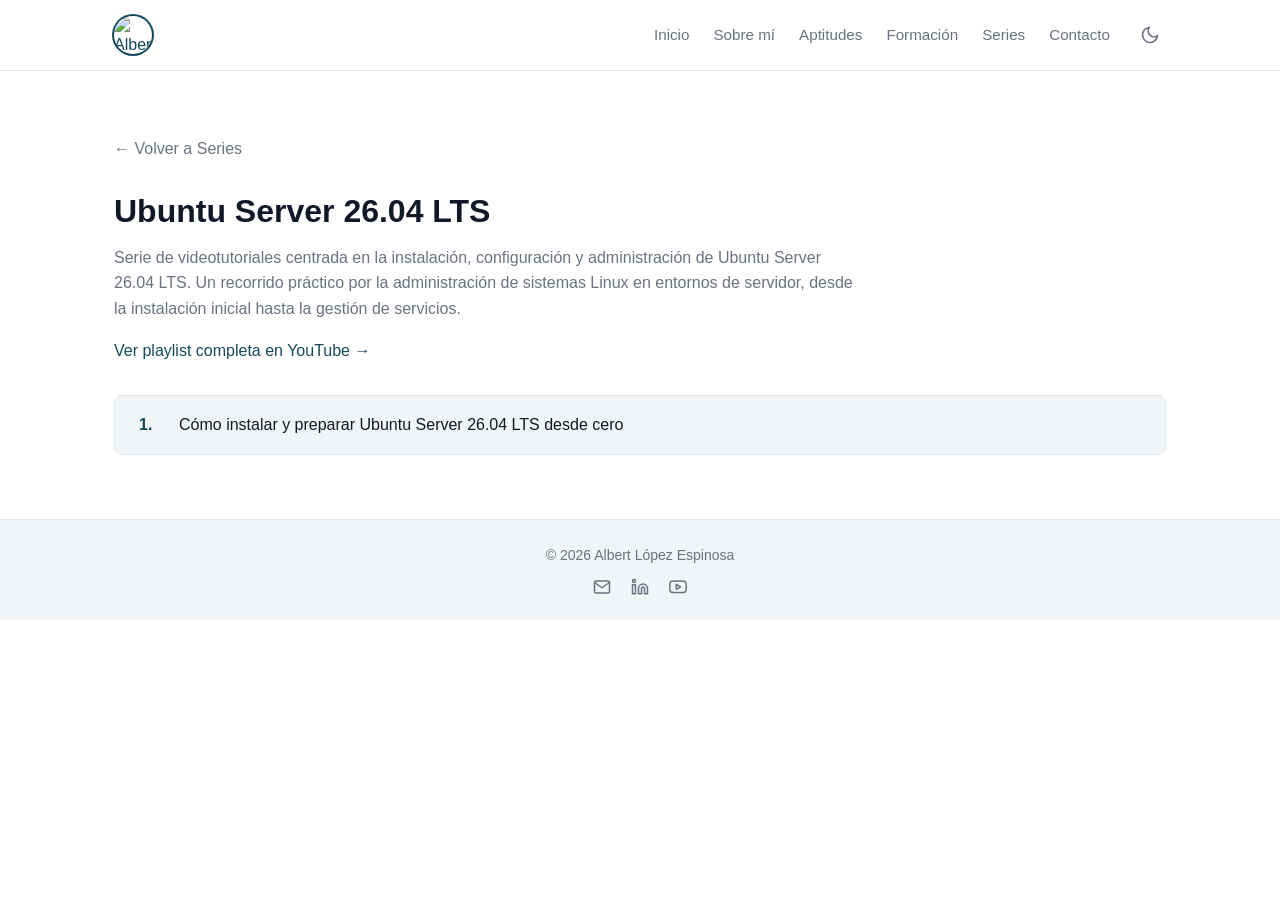
==== series/ubuntu-server-26-04.html @ bdedd905 "Añade serie Ubuntu Server 26.04 LTS con carátulas y badge En curso" ====
<!DOCTYPE html>
<html lang="es">
<head>
  <meta charset="UTF-8">
  <meta name="viewport" content="width=device-width, initial-scale=1.0">
  <title>Ubuntu Server 26.04 LTS - Serie de videotutoriales | Albert López Espinosa</title>
  <meta name="description" content="Serie de videotutoriales sobre Ubuntu Server 26.04 LTS: instalación, configuración y administración paso a paso, explicado por Albert López Espinosa.">

  <!-- Open Graph: cómo se ve el link al compartirlo en redes/LinkedIn -->
  <meta property="og:title" content="Ubuntu Server 26.04 LTS - Serie de videotutoriales | Albert López Espinosa">
  <meta property="og:description" content="Serie de videotutoriales sobre Ubuntu Server 26.04 LTS: instalación, configuración y administración paso a paso, explicado por Albert López Espinosa.">
  <meta property="og:type" content="website">

  <!-- Favicon (ruta relativa: esta página está un nivel por debajo de la raíz) -->
  <link rel="icon" type="image/svg+xml" href="../favicon.svg">

  <!-- Ojo: esta página está dentro de series/, por eso la ruta sube un nivel con "../" -->
  <link rel="stylesheet" href="../css/styles.css">
</head>
<body>

  <!-- Mismo menú de navegación fijo que en index.html, pero apuntando de vuelta
       a las secciones de la página principal -->
  <header class="navbar">
    <nav class="navbar__nav">
      <a href="../index.html#inicio" class="navbar__logo">
        <img src="../assets/img/Albert.png" alt="Albert López" class="navbar__logo-img">
      </a>

      <div class="navbar__right">
        <ul class="navbar__links">
          <li><a href="../index.html#inicio">Inicio</a></li>
          <li><a href="../index.html#sobre-mi">Sobre mí</a></li>
          <li><a href="../index.html#aptitudes">Aptitudes</a></li>
          <li><a href="../index.html#formacion">Formación</a></li>
          <li><a href="../index.html#series">Series</a></li>
          <li><a href="../index.html#contacto">Contacto</a></li>
        </ul>

        <!-- Botón para alternar entre modo claro y oscuro (misma lógica que en index.html) -->
        <button id="theme-toggle" class="theme-toggle" type="button" aria-label="Cambiar a modo oscuro">
          <svg class="theme-toggle__icon theme-toggle__icon--moon" viewBox="0 0 24 24" fill="none"
               stroke="currentColor" stroke-width="2" stroke-linecap="round" stroke-linejoin="round">
            <path d="M21 12.79A9 9 0 1 1 11.21 3 7 7 0 0 0 21 12.79Z"/>
          </svg>
          <svg class="theme-toggle__icon theme-toggle__icon--sun" viewBox="0 0 24 24" fill="none"
               stroke="currentColor" stroke-width="2" stroke-linecap="round" stroke-linejoin="round">
            <circle cx="12" cy="12" r="5"/>
            <line x1="12" y1="1" x2="12" y2="3"/>
            <line x1="12" y1="21" x2="12" y2="23"/>
            <line x1="4.22" y1="4.22" x2="5.64" y2="5.64"/>
            <line x1="18.36" y1="18.36" x2="19.78" y2="19.78"/>
            <line x1="1" y1="12" x2="3" y2="12"/>
            <line x1="21" y1="12" x2="23" y2="12"/>
            <line x1="4.22" y1="19.78" x2="5.64" y2="18.36"/>
            <line x1="18.36" y1="5.64" x2="19.78" y2="4.22"/>
          </svg>
        </button>
      </div>
    </nav>
  </header>

  <main>

    <section class="serie-header">
      <a href="../index.html#series" class="serie-header__volver">&larr; Volver a Series</a>

      <h1 class="serie-header__titulo">Ubuntu Server 26.04 LTS</h1>
      <p class="serie-header__descripcion">
        Serie de videotutoriales centrada en la instalación, configuración y administración de
        Ubuntu Server 26.04 LTS. Un recorrido práctico por la administración de sistemas Linux en
        entornos de servidor, desde la instalación inicial hasta la gestión de servicios.
      </p>
      <a href="https://www.youtube.com/playlist?list=PLBJCFe5HFnjQ"
         target="_blank" rel="noopener noreferrer">
        Ver playlist completa en YouTube →
      </a>
    </section>

    <!-- Lista de vídeos de la serie.
         Para añadir un vídeo nuevo, copia un bloque <li class="video-item"> y
         cambia el número, el enlace y el título. -->
    <ol class="videos__lista">

      <li class="video-item">
        <span class="video-item__numero">1.</span>
        <a class="video-item__titulo"
           href="https://youtu.be/dhWQHKDa-_w"
           target="_blank" rel="noopener noreferrer">
          Cómo instalar y preparar Ubuntu Server 26.04 LTS desde cero
        </a>
      </li>

    </ol>

  </main>

  <footer class="footer">
    <p class="footer__copy">&copy; 2026 Albert López Espinosa</p>

    <div class="footer__social">
      <a href="mailto:albertlopezespinosa@gmail.com" class="footer__social-link" aria-label="Enviar email">
        <svg class="footer__social-icon" viewBox="0 0 24 24" fill="none" stroke="currentColor"
             stroke-width="2" stroke-linecap="round" stroke-linejoin="round">
          <rect x="2" y="4" width="20" height="16" rx="2"/>
          <path d="m22 6-10 7L2 6"/>
        </svg>
      </a>
      <a href="https://www.linkedin.com/in/alopezespinosa" target="_blank" rel="noopener noreferrer"
         class="footer__social-link" aria-label="Perfil de LinkedIn">
        <svg class="footer__social-icon" viewBox="0 0 24 24" fill="none" stroke="currentColor"
             stroke-width="2" stroke-linecap="round" stroke-linejoin="round">
          <path d="M16 8a6 6 0 0 1 6 6v7h-4v-7a2 2 0 0 0-4 0v7h-4v-7a6 6 0 0 1 6-6Z"/>
          <rect x="2" y="9" width="4" height="12"/>
          <circle cx="4" cy="4" r="2"/>
        </svg>
      </a>
      <a href="https://www.youtube.com/@KernelDeAlbert" target="_blank" rel="noopener noreferrer"
         class="footer__social-link" aria-label="Canal de YouTube">
        <svg class="footer__social-icon" viewBox="0 0 24 24" fill="none" stroke="currentColor"
             stroke-width="2" stroke-linecap="round" stroke-linejoin="round">
          <path d="M22.54 6.42a2.78 2.78 0 0 0-1.94-2C18.88 4 12 4 12 4s-6.88 0-8.6.46a2.78 2.78 0 0 0-1.94 2A29 29 0 0 0 1 11.75a29 29 0 0 0 .46 5.33A2.78 2.78 0 0 0 3.4 19c1.72.46 8.6.46 8.6.46s6.88 0 8.6-.46a2.78 2.78 0 0 0 1.94-2 29 29 0 0 0 .46-5.25 29 29 0 0 0-.46-5.33Z"/>
          <polygon points="9.75 15.02 15.5 11.75 9.75 8.48 9.75 15.02"/>
        </svg>
      </a>
    </div>
  </footer>

  <!-- Esta página no necesita el script de scroll suave (no tiene menú de anclas
       internas), pero lo incluimos por si en el futuro se añade algo interactivo -->
  <script src="../js/main.js"></script>
</body>
</html>
---- css/styles.css ----
/* =========================================================
   VARIABLES DE COLOR Y TIPOGRAFÍA
   Definimos aquí los colores principales del sitio para poder
   cambiar el estilo fácilmente más adelante sin tocar el resto del CSS.
   ========================================================= */
:root {
  --color-fondo: #ffffff;
  --color-fondo-alterno: #f2f5f7;
  --color-texto: #111827;
  --color-texto-suave: #6b7280;
  --color-acento: #14495c;
  --color-borde: #e5e7eb;
  --color-exito: #16a34a;

  /* Versión "r, g, b" del color de fondo, para poder usarlo con
     transparencia en rgba() (la usa el fondo del nav) */
  --color-fondo-rgb: 255, 255, 255;

  /* Versión "r, g, b" del acento, para la sombra tintada de las tarjetas */
  --color-acento-rgb: 20, 73, 92;

  --fuente-principal: "Segoe UI", Roboto, Arial, sans-serif;

  --ancho-maximo: 1100px;
}

/* Modo oscuro: mismo set de variables, valores distintos.
   Se activa poniendo data-theme="dark" en el <body> (lo hace js/main.js) */
body[data-theme="dark"] {
  --color-fondo: #101820;
  --color-fondo-alterno: #1b2732;
  --color-texto: #eef3f5;
  --color-texto-suave: #93a4ad;
  --color-acento: #4f9fbd;
  --color-borde: #2a3942;
  /* Verde algo más claro que en modo claro, para mantener contraste
     sobre el fondo oscuro */
  --color-exito: #4ade80;
  --color-fondo-rgb: 16, 24, 32;
  --color-acento-rgb: 79, 159, 189;
}

/* =========================================================
   RESET BÁSICO
   Quitamos márgenes/paddings por defecto del navegador para
   tener un punto de partida consistente en todos los navegadores.
   ========================================================= */
* {
  margin: 0;
  padding: 0;
  box-sizing: border-box;
}

html {
  /* Hace que el scroll hacia las secciones (#ancla) sea suave */
  scroll-behavior: smooth;
}

body {
  font-family: var(--fuente-principal);
  background-color: var(--color-fondo);
  color: var(--color-texto);
  line-height: 1.6;
  /* Transición suave al cambiar de modo claro/oscuro */
  transition: background-color 0.3s ease, color 0.3s ease;
}

a {
  color: var(--color-acento);
  text-decoration: none;
}

ul {
  list-style: none;
}

/* =========================================================
   FOCO ACCESIBLE (navegación con teclado)
   :focus-visible solo se activa cuando el elemento recibe el foco por
   teclado (Tab), no al hacer click con el ratón — así el outline no
   aparece "sin motivo" en clicks de ratón, pero sí guía a quien navega
   con teclado.
   ========================================================= */
a:focus-visible,
button:focus-visible {
  outline: 2px solid var(--color-acento);
  outline-offset: 2px;
}

img {
  max-width: 100%;
  display: block;
}

/* =========================================================
   MENÚ DE NAVEGACIÓN FIJO
   ========================================================= */
.navbar {
  position: fixed;
  top: 0;
  left: 0;
  width: 100%;
  /* rgba en vez de var(--color-fondo) directo: así el nav mantiene su
     ligera transparencia en ambos modos, usando --color-fondo-rgb */
  background-color: rgba(var(--color-fondo-rgb), 0.95);
  border-bottom: 1px solid var(--color-borde);
  z-index: 100;
  transition: background-color 0.3s ease, border-color 0.3s ease;
}

.navbar__nav {
  max-width: var(--ancho-maximo);
  margin: 0 auto;
  display: flex;
  align-items: center;
  justify-content: space-between;
  padding: 1rem 1.5rem;
}

.navbar__logo {
  display: flex;
  align-items: center;
}

/* Agrupa los links y el botón de tema a la derecha del logo */
.navbar__right {
  display: flex;
  align-items: center;
  gap: 1.5rem;
}

/* Avatar circular del menú: recorta la foto (medio cuerpo) centrada en la
   cara sin deformarla. Usamos box-shadow en vez de border para el anillo
   de acento: no compite por espacio con border-radius y se ve más limpio
   en las esquinas de un círculo */
.navbar__logo-img {
  width: 38px;
  height: 38px;
  border-radius: 50%;
  object-fit: cover;
  background-color: var(--color-fondo);
  box-shadow: 0 0 0 2px var(--color-acento);
}

.navbar__links {
  display: flex;
  gap: 1.5rem;
}

.navbar__links a {
  color: var(--color-texto-suave);
  font-size: 0.95rem;
  transition: color 0.2s ease;
}

.navbar__links a:hover {
  color: var(--color-acento);
}

/* Botón de modo claro/oscuro */
.theme-toggle {
  display: flex;
  align-items: center;
  justify-content: center;
  width: 32px;
  height: 32px;
  padding: 0;
  border: none;
  border-radius: 50%;
  background: none;
  color: var(--color-texto-suave);
  cursor: pointer;
  transition: color 0.2s ease;
}

.theme-toggle:hover {
  color: var(--color-acento);
}

.theme-toggle__icon {
  width: 20px;
  height: 20px;
}

/* Por defecto (modo claro) se ve la luna; en modo oscuro se ve el sol.
   El JS solo pone/quita data-theme="dark" en el body; quién se ve lo
   decide este CSS */
.theme-toggle__icon--sun {
  display: none;
}

body[data-theme="dark"] .theme-toggle__icon--moon {
  display: none;
}

body[data-theme="dark"] .theme-toggle__icon--sun {
  display: block;
}

/* En pantallas pequeñas, los enlaces del menú se reducen para que quepan */
@media (max-width: 600px) {
  .navbar__nav {
    flex-direction: column;
    gap: 0.5rem;
    padding: 0.75rem 1rem;
  }

  .navbar__right {
    flex-direction: column;
    gap: 0.75rem;
  }

  .navbar__links {
    gap: 0.75rem;
    flex-wrap: wrap;
    justify-content: center;
  }
}

/* =========================================================
   UTILIDAD: separación bajo el menú fijo
   Como el menú es "fixed", el contenido de main necesita un
   margen superior para no quedar tapado por el menú.
   ========================================================= */
main {
  padding-top: 4.5rem;
}

@media (max-width: 600px) {
  main {
    padding-top: 6rem;
  }
}

/* =========================================================
   SECCIÓN INICIO (HERO)
   ========================================================= */
.hero {
  min-height: 80vh;
  display: flex;
  align-items: center;
  justify-content: center;
  text-align: center;
  padding: 2rem 1.5rem;
}

.hero__content {
  max-width: 700px;
}

.hero__nombre {
  font-size: 2.5rem;
  margin-bottom: 0.5rem;
}

.hero__titular {
  font-size: 1.25rem;
  color: var(--color-acento);
  margin-bottom: 2rem;
}

/* =========================================================
   BOTONES
   ========================================================= */
.btn {
  display: inline-block;
  padding: 0.75rem 1.75rem;
  border-radius: 6px;
  font-weight: bold;
  transition: background-color 0.2s ease, color 0.2s ease, transform 0.2s ease;
}

.btn:hover {
  transform: scale(1.02);
}

.btn--primary {
  background-color: var(--color-texto);
  color: var(--color-fondo);
}

.btn--primary:hover {
  background-color: var(--color-acento);
}

/* =========================================================
   SECCIONES GENERALES (Sobre mí, Aptitudes, Series, Contacto)
   ========================================================= */
.section {
  max-width: var(--ancho-maximo);
  margin: 0 auto;
  padding: 4rem 1.5rem;
}

.section__titulo {
  font-size: 2rem;
  margin-bottom: 1.5rem;
  border-left: 4px solid var(--color-acento);
  padding-left: 0.75rem;
}

.section__texto {
  color: var(--color-texto-suave);
  max-width: 750px;
}

/* =========================================================
   APTITUDES TÉCNICAS
   ========================================================= */
.aptitudes__grid {
  display: grid;
  /* 4 tarjetas en 2x2: con repeat(3, 1fr) la 4ª quedaría suelta en una
     fila nueva ocupando solo 1/3 del ancho */
  grid-template-columns: repeat(2, 1fr);
  gap: 1.5rem;
  margin-top: 2rem;
}

.aptitud-card {
  background-color: var(--color-fondo-alterno);
  border: 1px solid var(--color-borde);
  border-radius: 8px;
  padding: 1.5rem;
  transition: background-color 0.3s ease, border-color 0.3s ease;
}

.aptitud-card__titulo {
  color: var(--color-acento);
  margin-bottom: 1rem;
  font-size: 1.1rem;
}

.aptitud-card__lista li {
  color: var(--color-texto-suave);
  padding: 0.25rem 0;
}

/* Etiqueta secundaria con el equivalente Azure de una aptitud on-premise.
   display: block para que siempre caiga en su propia línea, debajo del
   texto principal, sin competir visualmente con él (fuente pequeña y
   colores tenues del propio acento del sitio). */
.aptitud-card__azure {
  display: block;
  width: fit-content;
  margin-top: 0.35rem;
  padding: 0.1rem 0.5rem;
  font-size: 0.72rem;
  font-weight: 600;
  color: var(--color-acento);
  background-color: rgba(var(--color-acento-rgb), 0.08);
  border: 1px solid rgba(var(--color-acento-rgb), 0.2);
  border-radius: 4px;
}

/* En tablet/móvil, las tarjetas de aptitudes pasan a una sola columna */
@media (max-width: 800px) {
  .aptitudes__grid {
    grid-template-columns: 1fr;
  }
}

/* =========================================================
   FORMACIÓN ACADÉMICA
   Reutiliza la clase .aptitud-card (mismo fondo, borde, padding y
   tipografía) para mantener el mismo estilo visual de tarjeta;
   solo cambia el layout de la grid (2 columnas en vez de 3).
   ========================================================= */
.formacion__grid {
  display: grid;
  grid-template-columns: repeat(2, 1fr);
  gap: 1.5rem;
  margin-top: 2rem;
}

.formacion-card__programa {
  color: var(--color-texto-suave);
  margin-bottom: 0.5rem;
}

.formacion-card__centro {
  color: var(--color-texto-suave);
  font-size: 0.9rem;
  font-style: italic;
}

/* En tablet/móvil, las tarjetas de formación pasan a una sola columna */
@media (max-width: 800px) {
  .formacion__grid {
    grid-template-columns: 1fr;
  }
}

/* =========================================================
   CERTIFICACIONES
   auto-fill/minmax en vez de un número fijo de columnas: con una sola
   tarjeta hoy ocupa un tamaño razonable en vez de estirarse a lo ancho,
   y el grid ya soporta añadir más tarjetas en fila sin tocar el CSS.
   ========================================================= */
.certificaciones__grid {
  display: grid;
  grid-template-columns: repeat(auto-fill, minmax(280px, 1fr));
  gap: 1.5rem;
  margin-top: 2rem;
}

.certificacion-card {
  display: flex;
  flex-direction: column;
  align-items: flex-start;
  gap: 0.75rem;
}

.certificacion-card__estado {
  display: inline-block;
  padding: 0.2rem 0.65rem;
  font-size: 0.75rem;
  font-weight: 600;
  border-radius: 999px;
}

/* Borde punteado + acento en tono tenue: indica "en progreso" sin salirse
   de la paleta azul petróleo del sitio */
.certificacion-card__estado--en-curso {
  color: var(--color-acento);
  background-color: rgba(var(--color-acento-rgb), 0.1);
  border: 1px dashed rgba(var(--color-acento-rgb), 0.5);
}

/* =========================================================
   SERIES (tarjetas)
   ========================================================= */
.series__grid {
  display: grid;
  grid-template-columns: repeat(auto-fill, minmax(260px, 1fr));
  gap: 1.5rem;
  margin-top: 2rem;
}

.serie-card {
  position: relative;
  /* overflow: hidden recorta la miniatura a las esquinas redondeadas de la
     tarjeta, así no hace falta duplicar el border-radius en la imagen */
  overflow: hidden;
  background-color: var(--color-fondo-alterno);
  border: 1px solid var(--color-borde);
  border-radius: 8px;
  color: var(--color-texto);
  transition: background-color 0.3s ease, color 0.3s ease,
              border-color 0.2s ease, transform 0.2s ease, box-shadow 0.2s ease;
}

.serie-card:hover {
  border-color: var(--color-acento);
  box-shadow: 0 4px 14px rgba(var(--color-acento-rgb), 0.25);
  transform: translateY(-4px);
}

/* Carátula de la serie (imagen local en assets/img/), proporción 16:9. */
.serie-card__miniatura {
  aspect-ratio: 16 / 9;
  background-color: var(--color-borde);
}

.serie-card__miniatura-img {
  display: block;
  width: 100%;
  height: 100%;
  object-fit: cover;
}

.serie-card__contenido {
  padding: 1.5rem;
}

.serie-card__titulo {
  margin-bottom: 0.75rem;
  color: var(--color-texto);
}

.serie-card__descripcion {
  color: var(--color-texto-suave);
  font-size: 0.95rem;
  margin-bottom: 1rem;
}

.serie-card__enlace {
  color: var(--color-acento);
  font-weight: bold;
  font-size: 0.9rem;
}

/* Badge "En curso": reutilizable en cualquier .serie-card. Añádelo a la
   tarjeta de una serie mientras está en producción y quítalo al terminarla
   (o pásalo a la siguiente serie que empieces). Fondo sólido (en vez de
   tenue) a propósito: el badge flota sobre la miniatura del vídeo, así que
   necesita contraste garantizado sea cual sea la imagen de fondo. */
.badge-en-curso {
  position: absolute;
  top: 1rem;
  right: 1rem;
  z-index: 1;
  display: inline-flex;
  align-items: center;
  gap: 0.4rem;
  padding: 0.2rem 0.65rem;
  font-size: 0.75rem;
  font-weight: 600;
  color: #fff;
  background-color: var(--color-exito);
  border-radius: 999px;
  box-shadow: 0 1px 6px rgba(0, 0, 0, 0.35);
}

.badge-en-curso__punto {
  width: 6px;
  height: 6px;
  flex-shrink: 0;
  border-radius: 50%;
  background-color: #fff;
}

/* =========================================================
   CONTACTO
   ========================================================= */
.contacto__lista li {
  display: flex;
  align-items: center;
  gap: 0.6rem;
  padding: 0.35rem 0;
  border-bottom: 1px solid var(--color-borde);
}

.contacto__icono {
  width: 20px;
  height: 20px;
  flex-shrink: 0;
  color: var(--color-texto-suave);
  transition: color 0.2s ease;
}

/* Hover en toda la fila (no solo en el link) para que el icono
   acompañe al resto de elementos interactivos del sitio */
.contacto__lista li:hover .contacto__icono {
  color: var(--color-acento);
}

.contacto__etiqueta {
  color: var(--color-texto-suave);
}

.contacto__cv-btn {
  /* Sin margin-top: el espacio hasta lo anterior lo reparte el
     justify-content: space-between de .contacto__info */
  align-self: flex-start;
}

/* Bloque de disponibilidad, entre la lista de contacto y el botón de CV.
   El border-top hace de separador sutil, mismo estilo que ya se usa
   entre los datos de contacto (border-bottom en .contacto__lista li) */
.contacto__disponibilidad {
  border-top: 1px solid var(--color-borde);
  padding-top: 1rem;
}

.contacto__disponibilidad-estado {
  display: flex;
  align-items: center;
  gap: 0.5rem;
  font-weight: bold;
}

.contacto__punto-estado {
  width: 8px;
  height: 8px;
  flex-shrink: 0;
  border-radius: 50%;
  background-color: var(--color-exito);
}

.contacto__disponibilidad-texto {
  margin-top: 0.4rem;
  font-size: 0.9rem;
  color: var(--color-texto-suave);
}

/* Info (lista + CV) a la izquierda, formulario a la derecha. Ambas
   columnas son tarjetas del mismo estilo y, al no limitar la altura de
   la fila (sin align-items: start), se estiran a la misma altura: la
   info reparte lista arriba / botón CV abajo con space-between para no
   dejar hueco vacío. En móvil pasa a una sola columna, info primero */
.contacto__grid {
  display: grid;
  grid-template-columns: minmax(0, 1fr) minmax(0, 1.2fr);
  gap: 2.5rem;
  margin-top: 2rem;
}

.contacto__info {
  display: flex;
  flex-direction: column;
  justify-content: space-between;
  background-color: var(--color-fondo-alterno);
  border: 1px solid var(--color-borde);
  border-radius: 8px;
  padding: 1.5rem;
}

.contacto__form {
  display: flex;
  flex-direction: column;
  gap: 1.1rem;
  background-color: var(--color-fondo-alterno);
  border: 1px solid var(--color-borde);
  border-radius: 8px;
  padding: 1.5rem;
}

.contacto__campo {
  display: flex;
  flex-direction: column;
  gap: 0.4rem;
}

.contacto__campo label {
  font-size: 0.9rem;
  font-weight: bold;
}

.contacto__opcional {
  font-weight: normal;
  color: var(--color-texto-suave);
}

.contacto__campo input,
.contacto__campo textarea {
  padding: 0.65rem 0.85rem;
  border: 1px solid var(--color-borde);
  border-radius: 6px;
  background-color: var(--color-fondo);
  color: var(--color-texto);
  font-family: inherit;
  font-size: 0.95rem;
  transition: border-color 0.2s ease;
}

.contacto__campo textarea {
  resize: vertical;
  min-height: 120px;
}

.contacto__campo input:focus,
.contacto__campo textarea:focus {
  outline: none;
  border-color: var(--color-acento);
}

.contacto__form-enviar {
  align-self: flex-start;
  border: none;
  cursor: pointer;
}

.contacto__form-enviar:disabled {
  cursor: not-allowed;
  opacity: 0.7;
  transform: none;
}

.contacto__form-estado {
  font-size: 0.9rem;
  min-height: 1.2em;
}

.contacto__form-estado--exito {
  color: var(--color-exito);
}

.contacto__form-estado--error {
  color: #dc3545;
}

@media (max-width: 800px) {
  .contacto__grid {
    grid-template-columns: 1fr;
    gap: 2rem;
  }
}

/* =========================================================
   FOOTER
   ========================================================= */
.footer {
  text-align: center;
  padding: 1.5rem;
  background-color: var(--color-fondo-alterno);
  color: var(--color-texto-suave);
  font-size: 0.875rem;
  border-top: 1px solid var(--color-borde);
  transition: background-color 0.3s ease, border-color 0.3s ease;
}

.footer__copy {
  margin-bottom: 0.75rem;
}

.footer__social {
  display: flex;
  justify-content: center;
  gap: 1.25rem;
}

.footer__social-link {
  display: inline-flex;
  color: var(--color-texto-suave);
  transition: color 0.2s ease;
}

.footer__social-link:hover {
  color: var(--color-acento);
}

.footer__social-icon {
  width: 18px;
  height: 18px;
}

/* =========================================================
   PÁGINA DE SERIE (series/*.html)
   Estilos para la lista de vídeos dentro de cada serie.
   ========================================================= */
.serie-header {
  max-width: var(--ancho-maximo);
  margin: 0 auto;
  padding: 4rem 1.5rem 1rem;
}

.serie-header__volver {
  display: inline-block;
  margin-bottom: 1.5rem;
  color: var(--color-texto-suave);
}

.serie-header__volver:hover {
  color: var(--color-acento);
}

.serie-header__titulo {
  font-size: 2rem;
  margin-bottom: 0.5rem;
}

.serie-header__descripcion {
  color: var(--color-texto-suave);
  max-width: 750px;
  margin-bottom: 1rem;
}

.videos__lista {
  max-width: var(--ancho-maximo);
  margin: 0 auto;
  padding: 1rem 1.5rem 4rem;
  display: flex;
  flex-direction: column;
  gap: 1rem;
}

.video-item {
  display: flex;
  align-items: baseline;
  gap: 1rem;
  background-color: var(--color-fondo-alterno);
  border: 1px solid var(--color-borde);
  border-radius: 8px;
  padding: 1rem 1.5rem;
  transition: background-color 0.3s ease, border-color 0.2s ease;
}

.video-item:hover {
  border-color: var(--color-acento);
}

.video-item__numero {
  color: var(--color-acento);
  font-weight: bold;
  min-width: 1.5rem;
}

.video-item__titulo {
  color: var(--color-texto);
}

/* En móvil, cada vídeo de la lista apila el número encima del título */
@media (max-width: 600px) {
  .video-item {
    flex-direction: column;
    gap: 0.25rem;
  }
}

/* =========================================================
   WIDGET DE CHAT FLOTANTE
   Burbuja fija en la esquina inferior derecha que abre una
   ventana de chat conectada al backend en Cloudflare Workers
   (ver js/chat-widget.js).
   ========================================================= */
.chat-widget {
  position: fixed;
  right: 1.5rem;
  bottom: 1.5rem;
  z-index: 200;
}

.chat-widget__burbuja {
  width: 56px;
  height: 56px;
  border: none;
  border-radius: 50%;
  background-color: var(--color-acento);
  color: #fff;
  display: flex;
  align-items: center;
  justify-content: center;
  cursor: pointer;
  box-shadow: 0 4px 14px rgba(var(--color-acento-rgb), 0.4);
  transition: transform 0.2s ease, background-color 0.3s ease;
}

.chat-widget__burbuja:hover {
  transform: scale(1.06);
}

.chat-widget__icono {
  width: 26px;
  height: 26px;
}

/* Por defecto (cerrado) se ve el icono de chat; abierto, el de cerrar.
   Misma idea que el toggle de tema: el JS solo añade/quita la clase
   "chat-widget--abierto", el CSS decide qué icono mostrar. */
.chat-widget__icono--cerrar {
  display: none;
}

.chat-widget--abierto .chat-widget__icono--chat {
  display: none;
}

.chat-widget--abierto .chat-widget__icono--cerrar {
  display: block;
}

.chat-widget__ventana {
  position: absolute;
  right: 0;
  bottom: calc(56px + 1rem);
  width: 340px;
  max-width: calc(100vw - 2rem);
  height: 460px;
  max-height: calc(100vh - 8rem);
  background-color: var(--color-fondo);
  border: 1px solid var(--color-borde);
  border-radius: 12px;
  box-shadow: 0 8px 30px rgba(0, 0, 0, 0.2);
  /* Oculta por defecto: sin esto, este "display" de autor gana siempre
     al display:none que el navegador aplica por el atributo [hidden]
     (una regla de autor prevalece sobre la hoja de estilos user-agent
     aunque tengan la misma especificidad), y la ventana se vería
     siempre visible pase lo que pase con [hidden]. */
  display: none;
  flex-direction: column;
  overflow: hidden;
  transition: background-color 0.3s ease, border-color 0.3s ease;
}

/* Misma clase de estado que ya usa el icono de la burbuja: una única
   fuente de verdad para "abierto/cerrado" en vez de depender de [hidden] */
.chat-widget--abierto .chat-widget__ventana {
  display: flex;
}

.chat-widget__cabecera {
  padding: 1rem 1.25rem;
  background-color: var(--color-acento);
  color: #fff;
  font-weight: bold;
}

.chat-widget__mensajes {
  flex: 1;
  padding: 1rem;
  overflow-y: auto;
  display: flex;
  flex-direction: column;
  gap: 0.6rem;
}

.chat-widget__mensaje {
  max-width: 80%;
  padding: 0.55rem 0.85rem;
  border-radius: 12px;
  font-size: 0.9rem;
  line-height: 1.4;
  white-space: pre-wrap;
  word-wrap: break-word;
}

.chat-widget__mensaje--asistente {
  align-self: flex-start;
  background-color: var(--color-fondo-alterno);
  color: var(--color-texto);
  border-bottom-left-radius: 4px;
}

.chat-widget__mensaje--usuario {
  align-self: flex-end;
  background-color: var(--color-acento);
  color: #fff;
  border-bottom-right-radius: 4px;
}

/* Error del backend (ej. límite de peticiones alcanzado): se muestra
   como un mensaje amigable dentro del propio chat, nunca el error crudo */
.chat-widget__mensaje--error {
  align-self: flex-start;
  background-color: rgba(220, 53, 69, 0.1);
  color: #dc3545;
  border: 1px solid rgba(220, 53, 69, 0.3);
}

/* Indicador "escribiendo..." con 3 puntos animados */
.chat-widget__puntos {
  display: inline-flex;
  gap: 0.25rem;
  align-items: center;
}

.chat-widget__punto {
  width: 6px;
  height: 6px;
  border-radius: 50%;
  background-color: var(--color-texto-suave);
  animation: chat-widget-parpadeo 1.4s infinite ease-in-out both;
}

.chat-widget__punto:nth-child(2) {
  animation-delay: 0.2s;
}

.chat-widget__punto:nth-child(3) {
  animation-delay: 0.4s;
}

@keyframes chat-widget-parpadeo {
  0%, 80%, 100% {
    opacity: 0.3;
    transform: scale(0.8);
  }
  40% {
    opacity: 1;
    transform: scale(1);
  }
}

.chat-widget__form {
  display: flex;
  gap: 0.5rem;
  padding: 0.75rem;
  border-top: 1px solid var(--color-borde);
}

.chat-widget__input {
  flex: 1;
  min-width: 0;
  padding: 0.6rem 0.85rem;
  border: 1px solid var(--color-borde);
  border-radius: 20px;
  background-color: var(--color-fondo);
  color: var(--color-texto);
  font-family: inherit;
  font-size: 0.9rem;
}

.chat-widget__input:focus {
  outline: none;
  border-color: var(--color-acento);
}

.chat-widget__enviar {
  width: 38px;
  height: 38px;
  flex-shrink: 0;
  border: none;
  border-radius: 50%;
  background-color: var(--color-acento);
  color: #fff;
  display: flex;
  align-items: center;
  justify-content: center;
  cursor: pointer;
  transition: opacity 0.2s ease;
}

.chat-widget__enviar svg {
  width: 18px;
  height: 18px;
}

.chat-widget__enviar:disabled {
  opacity: 0.5;
  cursor: default;
}

/* En móvil, la ventana ocupa casi toda la pantalla en vez de un
   recuadro flotante pequeño, sin tapar la burbuja ni salirse del viewport */
@media (max-width: 480px) {
  .chat-widget {
    right: 1rem;
    bottom: 1rem;
  }

  .chat-widget__ventana {
    width: calc(100vw - 2rem);
    height: calc(100vh - 7rem);
    bottom: calc(56px + 0.75rem);
  }
}
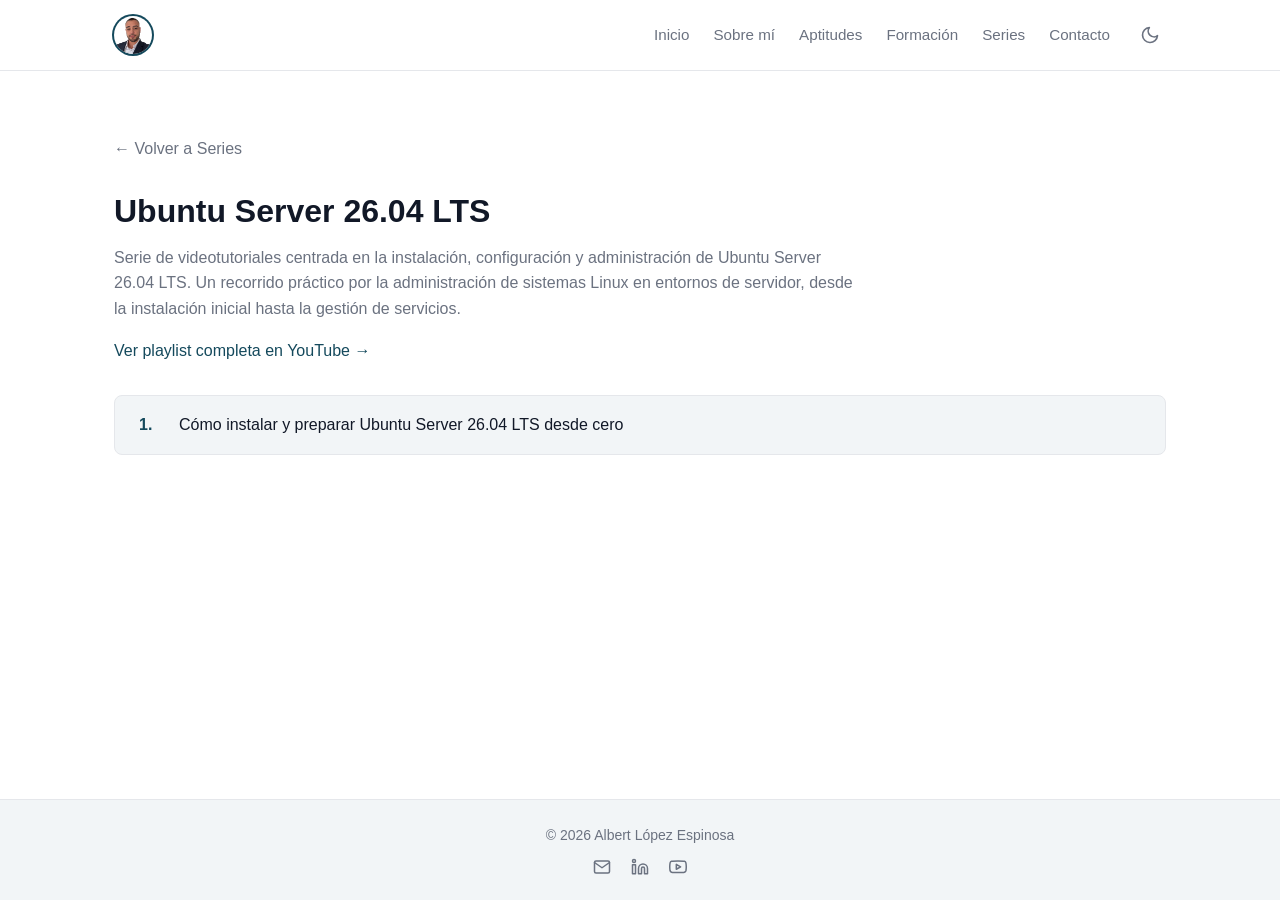
==== commit e35f9e7e: "Reordena secciones dando prioridad a Series y unifica badge En curso en Certificaciones" ====
--- a/series/ubuntu-server-26-04.html
+++ b/series/ubuntu-server-26-04.html
@@ -24,7 +24,7 @@
   <header class="navbar">
     <nav class="navbar__nav">
       <a href="../index.html#inicio" class="navbar__logo">
-        <img src="../assets/img/Albert.png" alt="Albert López" class="navbar__logo-img">
+        <img src="../assets/img/albert.png" alt="Albert López" class="navbar__logo-img">
       </a>
 
       <div class="navbar__right">
--- a/css/styles.css
+++ b/css/styles.css
@@ -63,6 +63,14 @@
   line-height: 1.6;
   /* Transición suave al cambiar de modo claro/oscuro */
   transition: background-color 0.3s ease, color 0.3s ease;
+  /* Patrón "sticky footer": el body ocupa como mínimo toda la altura de la
+     ventana y coloca sus hijos en columna, de modo que <main> (con flex: 1)
+     se estire para llenar el espacio sobrante y el <footer> quede siempre
+     pegado abajo aunque el contenido de la página sea corto. La navbar es
+     position: fixed, así que no cuenta como hijo en flujo de este flex. */
+  display: flex;
+  flex-direction: column;
+  min-height: 100vh;
 }
 
 a {
@@ -224,6 +232,10 @@
    ========================================================= */
 main {
   padding-top: 4.5rem;
+  /* Parte "flexible" del sticky footer: crece para ocupar el espacio libre
+     (empujando el footer abajo) pero nunca se encoge por debajo de su
+     contenido en páginas largas. */
+  flex: 1 0 auto;
 }
 
 @media (max-width: 600px) {
@@ -410,21 +422,9 @@
   gap: 0.75rem;
 }
 
-.certificacion-card__estado {
-  display: inline-block;
-  padding: 0.2rem 0.65rem;
-  font-size: 0.75rem;
-  font-weight: 600;
-  border-radius: 999px;
-}
-
-/* Borde punteado + acento en tono tenue: indica "en progreso" sin salirse
-   de la paleta azul petróleo del sitio */
-.certificacion-card__estado--en-curso {
-  color: var(--color-acento);
-  background-color: rgba(var(--color-acento-rgb), 0.1);
-  border: 1px dashed rgba(var(--color-acento-rgb), 0.5);
-}
+/* El estado "En curso" de una certificación usa la misma clase reutilizable
+   .badge-en-curso que las tarjetas de serie (ver sección SERIES), para que
+   el badge sea idéntico en todo el sitio. */
 
 /* =========================================================
    SERIES (tarjetas)
@@ -489,16 +489,13 @@
   font-size: 0.9rem;
 }
 
-/* Badge "En curso": reutilizable en cualquier .serie-card. Añádelo a la
-   tarjeta de una serie mientras está en producción y quítalo al terminarla
-   (o pásalo a la siguiente serie que empieces). Fondo sólido (en vez de
-   tenue) a propósito: el badge flota sobre la miniatura del vídeo, así que
-   necesita contraste garantizado sea cual sea la imagen de fondo. */
+/* Badge "En curso": pill reutilizable (punto verde + texto). Se usa tanto
+   en las tarjetas de serie como en el estado de una certificación, así que
+   la clase base solo define la apariencia y se mantiene en el flujo normal.
+   Fondo sólido (en vez de tenue) a propósito: en la tarjeta de serie flota
+   sobre la miniatura del vídeo, así que necesita contraste garantizado sea
+   cual sea la imagen de fondo. */
 .badge-en-curso {
-  position: absolute;
-  top: 1rem;
-  right: 1rem;
-  z-index: 1;
   display: inline-flex;
   align-items: center;
   gap: 0.4rem;
@@ -509,6 +506,15 @@
   background-color: var(--color-exito);
   border-radius: 999px;
   box-shadow: 0 1px 6px rgba(0, 0, 0, 0.35);
+}
+
+/* Dentro de una tarjeta de serie el badge flota sobre la miniatura, en la
+   esquina superior derecha (.serie-card es position: relative). */
+.serie-card .badge-en-curso {
+  position: absolute;
+  top: 1rem;
+  right: 1rem;
+  z-index: 1;
 }
 
 .badge-en-curso__punto {
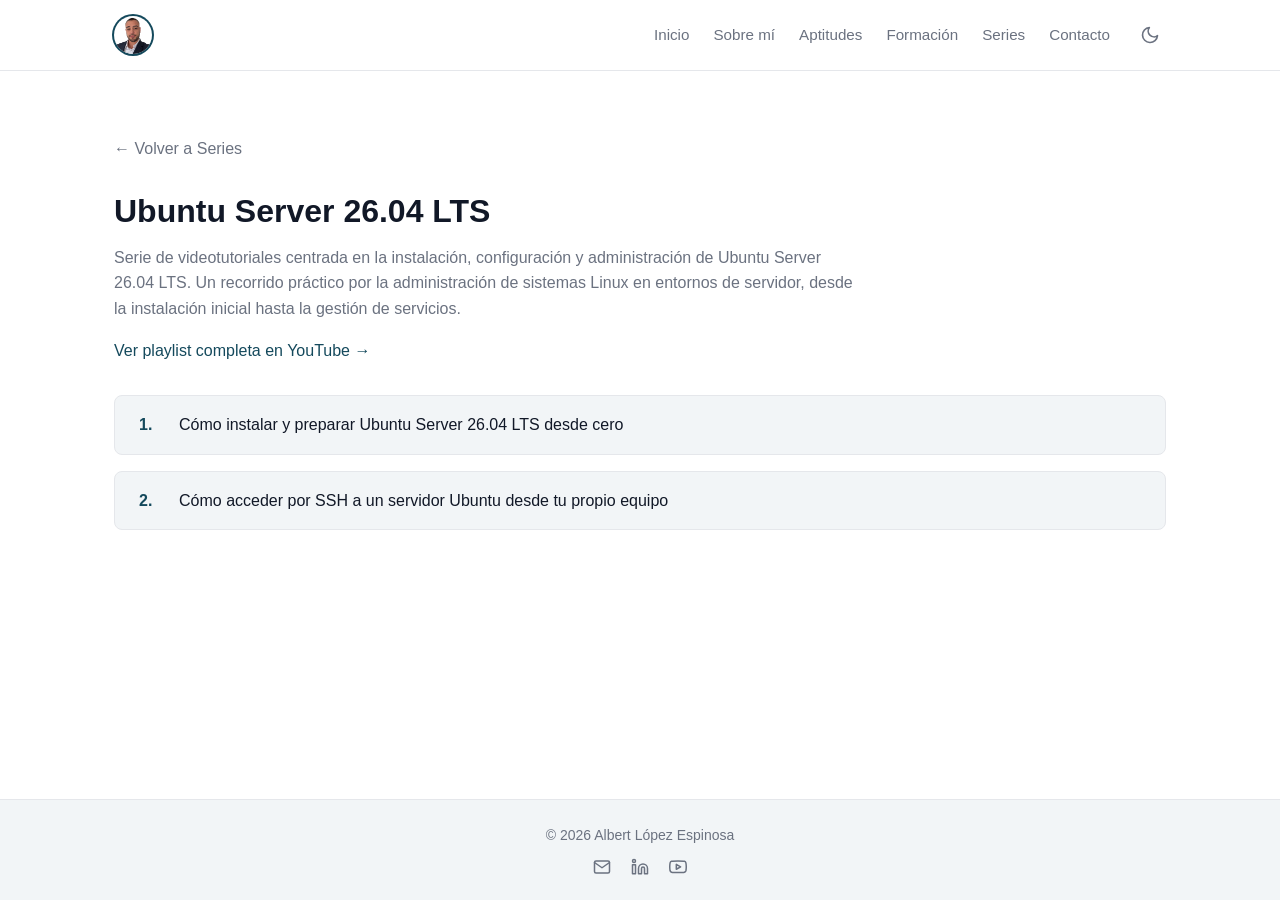
==== commit 57c3b0e2: "Añade segundo vídeo SSH a serie Ubuntu, actualiza texto Sobre mí y corrige conflicto de variables en" ====
--- a/series/ubuntu-server-26-04.html
+++ b/series/ubuntu-server-26-04.html
@@ -91,6 +91,15 @@
         </a>
       </li>
 
+      <li class="video-item">
+        <span class="video-item__numero">2.</span>
+        <a class="video-item__titulo"
+           href="https://youtu.be/NRQ6Smun7q0"
+           target="_blank" rel="noopener noreferrer">
+          Cómo acceder por SSH a un servidor Ubuntu desde tu propio equipo
+        </a>
+      </li>
+
     </ol>
 
   </main>
--- a/css/styles.css
+++ b/css/styles.css
@@ -113,7 +113,20 @@
   background-color: rgba(var(--color-fondo-rgb), 0.95);
   border-bottom: 1px solid var(--color-borde);
   z-index: 100;
-  transition: background-color 0.3s ease, border-color 0.3s ease;
+  transition: background-color 0.3s ease, border-color 0.3s ease,
+              transform 0.3s ease;
+}
+
+/* En móvil, js/main.js añade esta clase al hacer scroll hacia abajo para
+   ocultar el nav (deslizándolo fuera de la pantalla) y ganar espacio de
+   lectura; la quita en cuanto detecta scroll hacia arriba. El propio JS
+   solo la aplica por debajo de 600px, pero el media query es la barrera
+   real: así un resize a escritorio con la clase aún puesta nunca oculta
+   el nav ahí. */
+@media (max-width: 600px) {
+  .navbar--oculto {
+    transform: translateY(-100%);
+  }
 }
 
 .navbar__nav {
@@ -534,6 +547,15 @@
   gap: 0.6rem;
   padding: 0.35rem 0;
   border-bottom: 1px solid var(--color-borde);
+}
+
+/* El email y la URL de LinkedIn son cadenas sin espacios: sin esto, un
+   elemento flex nunca se encoge por debajo del ancho de su contenido
+   (min-width: auto por defecto) y esa cadena larga desborda la tarjeta,
+   empujando toda la sección de Contacto más ancha que el resto en móvil */
+.contacto__lista li a {
+  min-width: 0;
+  overflow-wrap: anywhere;
 }
 
 .contacto__icono {
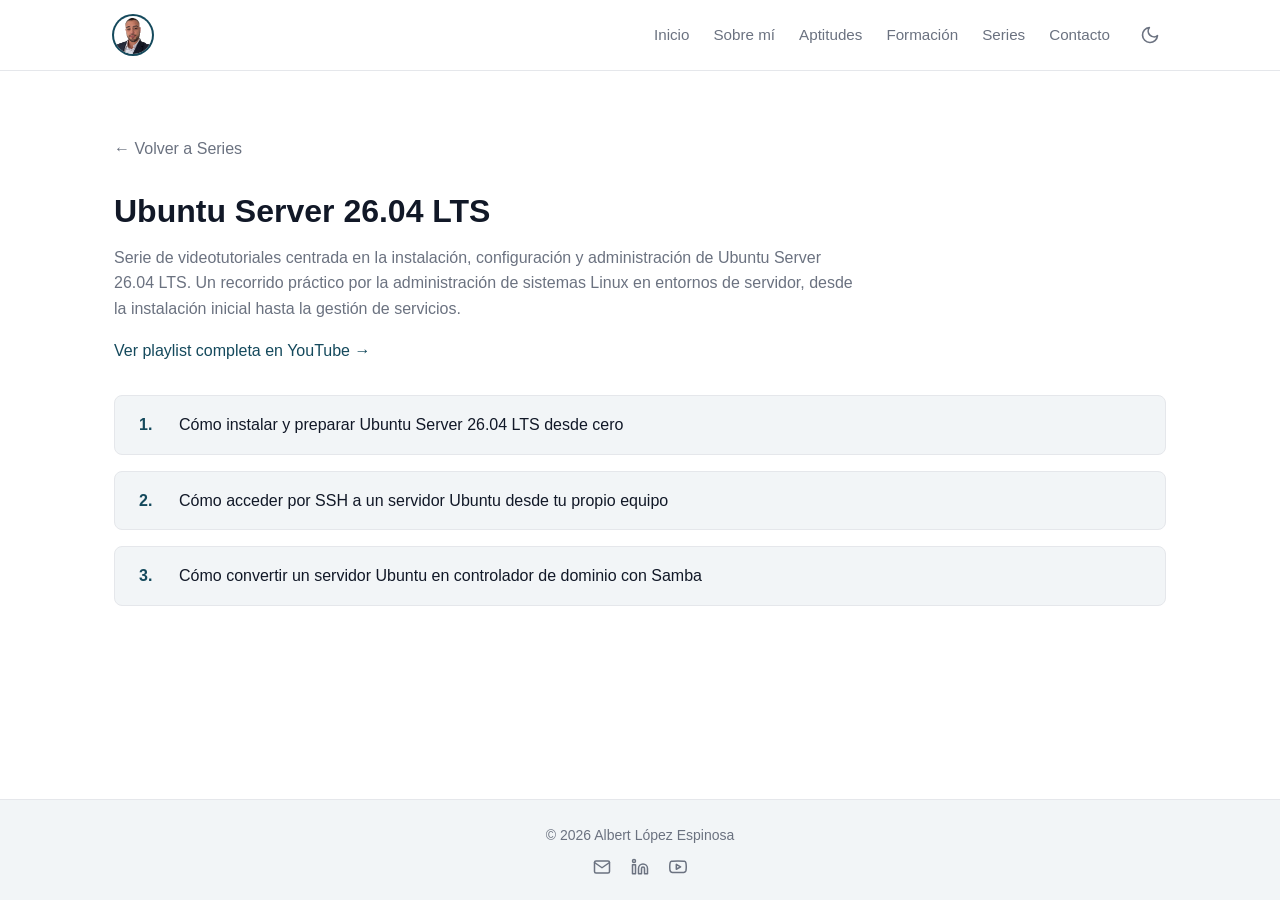
==== commit 4ae8ce46: "Añade tercer vídeo a la serie Ubuntu Server: Samba como controlador de dominio" ====
--- a/series/ubuntu-server-26-04.html
+++ b/series/ubuntu-server-26-04.html
@@ -100,6 +100,15 @@
         </a>
       </li>
 
+      <li class="video-item">
+        <span class="video-item__numero">3.</span>
+        <a class="video-item__titulo"
+           href="https://youtu.be/JEXMWts-kPE"
+           target="_blank" rel="noopener noreferrer">
+          Cómo convertir un servidor Ubuntu en controlador de dominio con Samba
+        </a>
+      </li>
+
     </ol>
 
   </main>
--- a/css/styles.css
+++ b/css/styles.css
@@ -388,11 +388,11 @@
    FORMACIÓN ACADÉMICA
    Reutiliza la clase .aptitud-card (mismo fondo, borde, padding y
    tipografía) para mantener el mismo estilo visual de tarjeta;
-   solo cambia el layout de la grid (2 columnas en vez de 3).
+   solo cambia el layout de la grid (3 columnas, una por etapa educativa).
    ========================================================= */
 .formacion__grid {
   display: grid;
-  grid-template-columns: repeat(2, 1fr);
+  grid-template-columns: repeat(3, 1fr);
   gap: 1.5rem;
   margin-top: 2rem;
 }
@@ -438,6 +438,43 @@
 /* El estado "En curso" de una certificación usa la misma clase reutilizable
    .badge-en-curso que las tarjetas de serie (ver sección SERIES), para que
    el badge sea idéntico en todo el sitio. */
+
+/* Miniatura del certificado: proporción real de la captura (1021x534,
+   más ancha que alta) y radio propio algo menor que el de la tarjeta,
+   ya que queda dentro de su padding en vez de a sangre como en .serie-card. */
+.certificacion-card__miniatura {
+  width: 100%;
+  aspect-ratio: 1021 / 534;
+  border-radius: 6px;
+  overflow: hidden;
+  border: 1px solid var(--color-borde);
+}
+
+.certificacion-card__miniatura-img {
+  display: block;
+  width: 100%;
+  height: 100%;
+  object-fit: cover;
+}
+
+.certificacion-card__verificar {
+  display: inline-flex;
+  align-items: center;
+  gap: 0.4rem;
+  color: var(--color-acento);
+  font-weight: 600;
+  font-size: 0.9rem;
+}
+
+.certificacion-card__verificar:hover {
+  text-decoration: underline;
+}
+
+.certificacion-card__verificar-icono {
+  width: 15px;
+  height: 15px;
+  flex-shrink: 0;
+}
 
 /* =========================================================
    SERIES (tarjetas)
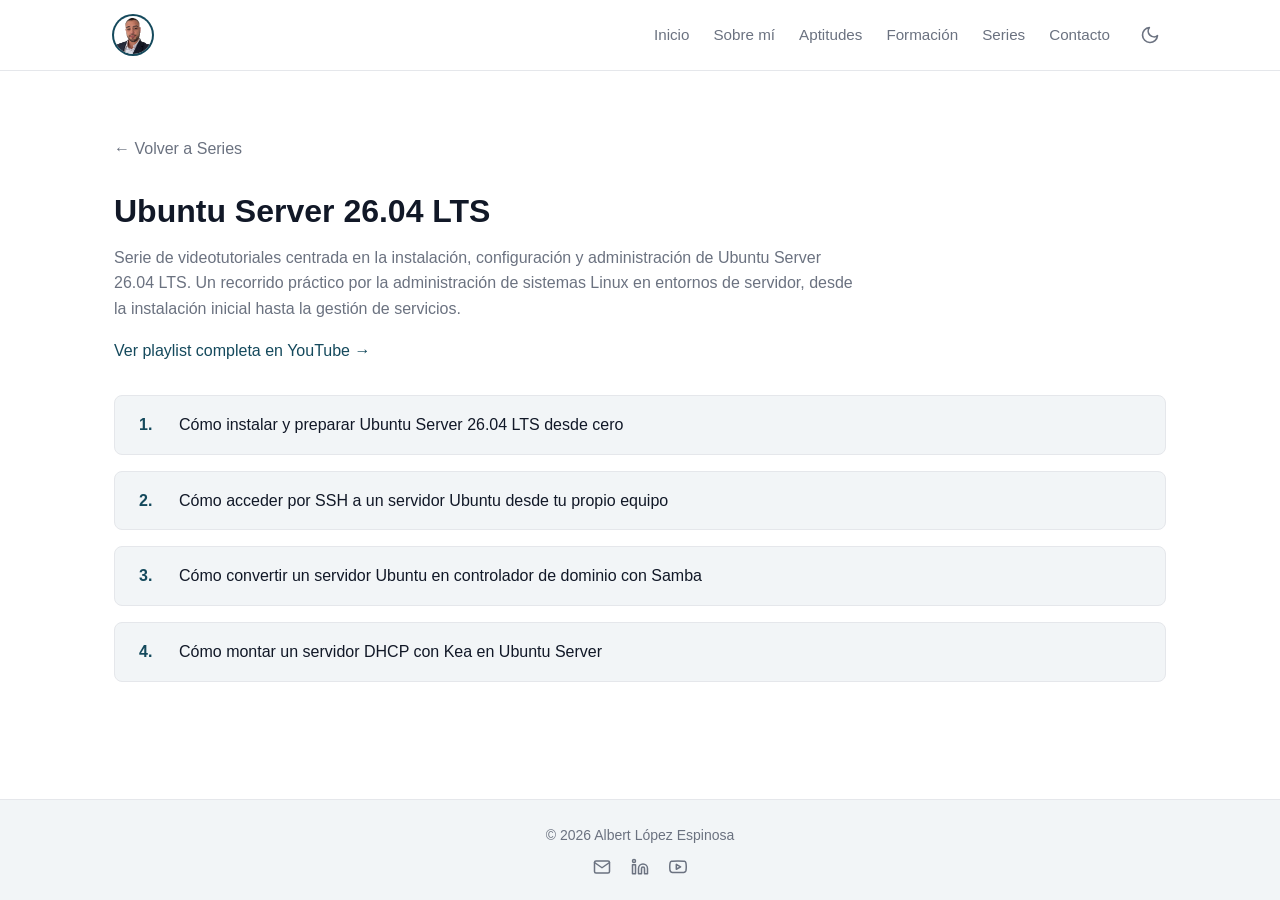
==== commit 27059ff6: "Añade cuarto vídeo a la serie Ubuntu Server: servidor DHCP con Kea" ====
--- a/series/ubuntu-server-26-04.html
+++ b/series/ubuntu-server-26-04.html
@@ -109,6 +109,15 @@
         </a>
       </li>
 
+      <li class="video-item">
+        <span class="video-item__numero">4.</span>
+        <a class="video-item__titulo"
+           href="https://youtu.be/_JGDpNrFeWU"
+           target="_blank" rel="noopener noreferrer">
+          Cómo montar un servidor DHCP con Kea en Ubuntu Server
+        </a>
+      </li>
+
     </ol>
 
   </main>
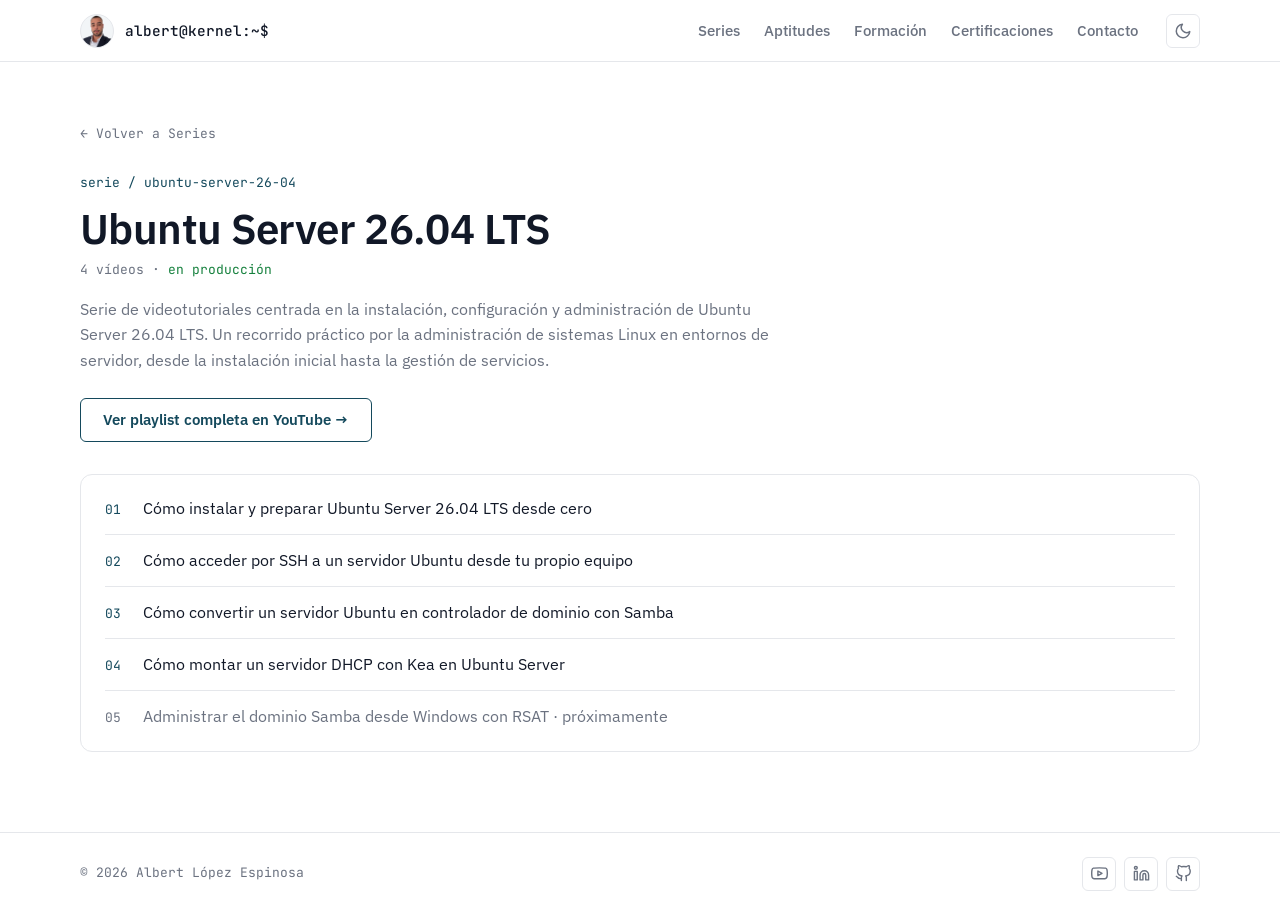
==== commit ca7a9353: "Rediseño visual estilo consola: series destacadas, panel de estado y secciones alternas" ====
--- a/series/ubuntu-server-26-04.html
+++ b/series/ubuntu-server-26-04.html
@@ -14,30 +14,38 @@
   <!-- Favicon (ruta relativa: esta página está un nivel por debajo de la raíz) -->
   <link rel="icon" type="image/svg+xml" href="../favicon.svg">
 
-  <!-- Ojo: esta página está dentro de series/, por eso la ruta sube un nivel con "../" -->
+  <!-- Tipografías: IBM Plex Sans (texto) y JetBrains Mono (detalles de terminal) -->
+  <link rel="preconnect" href="https://fonts.googleapis.com">
+  <link rel="preconnect" href="https://fonts.gstatic.com" crossorigin>
+  <link rel="stylesheet" href="https://fonts.googleapis.com/css2?family=IBM+Plex+Sans:wght@400;500;600&family=JetBrains+Mono:wght@400;500&display=swap">
+
+  <!-- Ojo: esta página está dentro de series/, por eso las rutas suben un nivel con "../" -->
   <link rel="stylesheet" href="../css/styles.css">
 </head>
-<body>
+<!-- data-raiz: prefijo para las rutas de js/series-data.js (relativas a la raíz) -->
+<body data-raiz="../">
 
-  <!-- Mismo menú de navegación fijo que en index.html, pero apuntando de vuelta
+  <!-- Mismo menú de navegación que en index.html, apuntando de vuelta
        a las secciones de la página principal -->
   <header class="navbar">
     <nav class="navbar__nav">
-      <a href="../index.html#inicio" class="navbar__logo">
-        <img src="../assets/img/albert.png" alt="Albert López" class="navbar__logo-img">
+      <a href="../index.html#inicio" class="navbar__logo" aria-label="Ir al inicio">
+        <img src="../assets/img/albert.png" alt="" class="navbar__logo-img">
+        <span class="navbar__prompt">albert@kernel:~$</span>
       </a>
 
       <div class="navbar__right">
         <ul class="navbar__links">
-          <li><a href="../index.html#inicio">Inicio</a></li>
-          <li><a href="../index.html#sobre-mi">Sobre mí</a></li>
+          <li><a href="../index.html#series">Series</a></li>
           <li><a href="../index.html#aptitudes">Aptitudes</a></li>
           <li><a href="../index.html#formacion">Formación</a></li>
-          <li><a href="../index.html#series">Series</a></li>
+          <li><a href="../index.html#certificaciones">Certificaciones</a></li>
           <li><a href="../index.html#contacto">Contacto</a></li>
         </ul>
 
-        <!-- Botón para alternar entre modo claro y oscuro (misma lógica que en index.html) -->
+        <!-- Botón para alternar entre modo claro y oscuro.
+             Qué icono se ve (luna o sol) lo decide el CSS según
+             el atributo data-theme del body; el JS solo lo alterna. -->
         <button id="theme-toggle" class="theme-toggle" type="button" aria-label="Cambiar a modo oscuro">
           <svg class="theme-toggle__icon theme-toggle__icon--moon" viewBox="0 0 24 24" fill="none"
                stroke="currentColor" stroke-width="2" stroke-linecap="round" stroke-linejoin="round">
@@ -63,98 +71,71 @@
   <main>
 
     <section class="serie-header">
-      <a href="../index.html#series" class="serie-header__volver">&larr; Volver a Series</a>
+      <div class="contenedor">
+        <a href="../index.html#series" class="serie-header__volver">&larr; Volver a Series</a>
 
-      <h1 class="serie-header__titulo">Ubuntu Server 26.04 LTS</h1>
-      <p class="serie-header__descripcion">
-        Serie de videotutoriales centrada en la instalación, configuración y administración de
-        Ubuntu Server 26.04 LTS. Un recorrido práctico por la administración de sistemas Linux en
-        entornos de servidor, desde la instalación inicial hasta la gestión de servicios.
-      </p>
-      <a href="https://www.youtube.com/playlist?list=PLBJCFe5HFnjQ"
-         target="_blank" rel="noopener noreferrer">
-        Ver playlist completa en YouTube →
-      </a>
+        <p class="section__etiqueta">serie / ubuntu-server-26-04</p>
+        <h1 class="serie-header__titulo">Ubuntu Server 26.04 LTS</h1>
+        <!-- Se sustituye por "N vídeos · ..." generado desde js/series-data.js -->
+        <p data-serie-contador="ubuntu-server-26-04"></p>
+        <p class="serie-header__descripcion">
+          Serie de videotutoriales centrada en la instalación, configuración y administración de
+          Ubuntu Server 26.04 LTS. Un recorrido práctico por la administración de sistemas Linux en
+          entornos de servidor, desde la instalación inicial hasta la gestión de servicios.
+        </p>
+        <a href="https://www.youtube.com/playlist?list=PLBJCFe5HFnjQ" class="btn btn--outline"
+           target="_blank" rel="noopener noreferrer">
+          Ver playlist completa en YouTube →
+        </a>
+      </div>
     </section>
 
-    <!-- Lista de vídeos de la serie.
-         Para añadir un vídeo nuevo, copia un bloque <li class="video-item"> y
-         cambia el número, el enlace y el título. -->
-    <ol class="videos__lista">
-
-      <li class="video-item">
-        <span class="video-item__numero">1.</span>
-        <a class="video-item__titulo"
-           href="https://youtu.be/dhWQHKDa-_w"
-           target="_blank" rel="noopener noreferrer">
-          Cómo instalar y preparar Ubuntu Server 26.04 LTS desde cero
-        </a>
-      </li>
-
-      <li class="video-item">
-        <span class="video-item__numero">2.</span>
-        <a class="video-item__titulo"
-           href="https://youtu.be/NRQ6Smun7q0"
-           target="_blank" rel="noopener noreferrer">
-          Cómo acceder por SSH a un servidor Ubuntu desde tu propio equipo
-        </a>
-      </li>
-
-      <li class="video-item">
-        <span class="video-item__numero">3.</span>
-        <a class="video-item__titulo"
-           href="https://youtu.be/JEXMWts-kPE"
-           target="_blank" rel="noopener noreferrer">
-          Cómo convertir un servidor Ubuntu en controlador de dominio con Samba
-        </a>
-      </li>
-
-      <li class="video-item">
-        <span class="video-item__numero">4.</span>
-        <a class="video-item__titulo"
-           href="https://youtu.be/_JGDpNrFeWU"
-           target="_blank" rel="noopener noreferrer">
-          Cómo montar un servidor DHCP con Kea en Ubuntu Server
-        </a>
-      </li>
-
-    </ol>
+    <!-- Lista de vídeos de la serie: se genera desde js/series-data.js
+         (ver js/series.js). Para añadir un vídeo, edita ese archivo de datos. -->
+    <section class="serie-videos">
+      <div class="contenedor">
+        <div class="tarjeta" data-serie-videos="ubuntu-server-26-04"></div>
+      </div>
+    </section>
 
   </main>
 
   <footer class="footer">
-    <p class="footer__copy">&copy; 2026 Albert López Espinosa</p>
+    <div class="contenedor footer__contenido">
+      <p class="footer__copy">&copy; 2026 Albert López Espinosa</p>
 
-    <div class="footer__social">
-      <a href="mailto:albertlopezespinosa@gmail.com" class="footer__social-link" aria-label="Enviar email">
-        <svg class="footer__social-icon" viewBox="0 0 24 24" fill="none" stroke="currentColor"
-             stroke-width="2" stroke-linecap="round" stroke-linejoin="round">
-          <rect x="2" y="4" width="20" height="16" rx="2"/>
-          <path d="m22 6-10 7L2 6"/>
-        </svg>
-      </a>
-      <a href="https://www.linkedin.com/in/alopezespinosa" target="_blank" rel="noopener noreferrer"
-         class="footer__social-link" aria-label="Perfil de LinkedIn">
-        <svg class="footer__social-icon" viewBox="0 0 24 24" fill="none" stroke="currentColor"
-             stroke-width="2" stroke-linecap="round" stroke-linejoin="round">
-          <path d="M16 8a6 6 0 0 1 6 6v7h-4v-7a2 2 0 0 0-4 0v7h-4v-7a6 6 0 0 1 6-6Z"/>
-          <rect x="2" y="9" width="4" height="12"/>
-          <circle cx="4" cy="4" r="2"/>
-        </svg>
-      </a>
-      <a href="https://www.youtube.com/@KernelDeAlbert" target="_blank" rel="noopener noreferrer"
-         class="footer__social-link" aria-label="Canal de YouTube">
-        <svg class="footer__social-icon" viewBox="0 0 24 24" fill="none" stroke="currentColor"
-             stroke-width="2" stroke-linecap="round" stroke-linejoin="round">
-          <path d="M22.54 6.42a2.78 2.78 0 0 0-1.94-2C18.88 4 12 4 12 4s-6.88 0-8.6.46a2.78 2.78 0 0 0-1.94 2A29 29 0 0 0 1 11.75a29 29 0 0 0 .46 5.33A2.78 2.78 0 0 0 3.4 19c1.72.46 8.6.46 8.6.46s6.88 0 8.6-.46a2.78 2.78 0 0 0 1.94-2 29 29 0 0 0 .46-5.25 29 29 0 0 0-.46-5.33Z"/>
-          <polygon points="9.75 15.02 15.5 11.75 9.75 8.48 9.75 15.02"/>
-        </svg>
-      </a>
+      <div class="footer__social">
+        <a href="https://www.youtube.com/@KernelDeAlbert" target="_blank" rel="noopener noreferrer"
+           class="footer__social-link" aria-label="Canal de YouTube">
+          <svg class="footer__social-icon" viewBox="0 0 24 24" fill="none" stroke="currentColor"
+               stroke-width="2" stroke-linecap="round" stroke-linejoin="round" aria-hidden="true">
+            <path d="M22.54 6.42a2.78 2.78 0 0 0-1.94-2C18.88 4 12 4 12 4s-6.88 0-8.6.46a2.78 2.78 0 0 0-1.94 2A29 29 0 0 0 1 11.75a29 29 0 0 0 .46 5.33A2.78 2.78 0 0 0 3.4 19c1.72.46 8.6.46 8.6.46s6.88 0 8.6-.46a2.78 2.78 0 0 0 1.94-2 29 29 0 0 0 .46-5.25 29 29 0 0 0-.46-5.33Z"/>
+            <polygon points="9.75 15.02 15.5 11.75 9.75 8.48 9.75 15.02"/>
+          </svg>
+        </a>
+        <a href="https://www.linkedin.com/in/alopezespinosa" target="_blank" rel="noopener noreferrer"
+           class="footer__social-link" aria-label="Perfil de LinkedIn">
+          <svg class="footer__social-icon" viewBox="0 0 24 24" fill="none" stroke="currentColor"
+               stroke-width="2" stroke-linecap="round" stroke-linejoin="round" aria-hidden="true">
+            <path d="M16 8a6 6 0 0 1 6 6v7h-4v-7a2 2 0 0 0-4 0v7h-4v-7a6 6 0 0 1 6-6Z"/>
+            <rect x="2" y="9" width="4" height="12"/>
+            <circle cx="4" cy="4" r="2"/>
+          </svg>
+        </a>
+        <a href="https://github.com/albertlopezespinosa" target="_blank" rel="noopener noreferrer"
+           class="footer__social-link" aria-label="Perfil de GitHub">
+          <svg class="footer__social-icon" viewBox="0 0 24 24" fill="none" stroke="currentColor"
+               stroke-width="2" stroke-linecap="round" stroke-linejoin="round" aria-hidden="true">
+            <path d="M9 19c-5 1.5-5-2.5-7-3m14 6v-3.87a3.37 3.37 0 0 0-.94-2.61c3.14-.35 6.44-1.54 6.44-7A5.44 5.44 0 0 0 20 4.77 5.07 5.07 0 0 0 19.91 1S18.73.65 16 2.48a13.38 13.38 0 0 0-7 0C6.27.65 5.09 1 5.09 1A5.07 5.07 0 0 0 5 4.77a5.44 5.44 0 0 0-1.5 3.78c0 5.42 3.3 6.61 6.44 7A3.37 3.37 0 0 0 9 18.13V22"/>
+          </svg>
+        </a>
+      </div>
     </div>
   </footer>
 
-  <!-- Esta página no necesita el script de scroll suave (no tiene menú de anclas
-       internas), pero lo incluimos por si en el futuro se añade algo interactivo -->
   <script src="../js/main.js"></script>
+  <!-- Datos de las series (global SERIES) y su renderizado: el orden importa -->
+  <script src="../js/series-data.js"></script>
+  <script src="../js/series.js"></script>
 </body>
 </html>
--- a/css/styles.css
+++ b/css/styles.css
@@ -1,9 +1,14 @@
 /* =========================================================
+   ESTILO "CONSOLA SOBRIA"
+   Base limpia con IBM Plex Sans para el texto y JetBrains Mono para
+   los detalles "de terminal" (etiquetas de sección, contadores,
+   numeración de episodios, prompt del nav...).
+
    VARIABLES DE COLOR Y TIPOGRAFÍA
-   Definimos aquí los colores principales del sitio para poder
-   cambiar el estilo fácilmente más adelante sin tocar el resto del CSS.
+   Todo el color vive aquí: el modo oscuro solo redefine valores.
    ========================================================= */
 :root {
+  /* --- Paleta base (se mantiene la anterior) --- */
   --color-fondo: #ffffff;
   --color-fondo-alterno: #f2f5f7;
   --color-texto: #111827;
@@ -12,38 +17,73 @@
   --color-borde: #e5e7eb;
   --color-exito: #16a34a;
 
-  /* Versión "r, g, b" del color de fondo, para poder usarlo con
-     transparencia en rgba() (la usa el fondo del nav) */
+  /* Versión "r, g, b" del fondo y del acento, para usarlos con
+     transparencia en rgba() (fondo del nav, sombras, hovers) */
   --color-fondo-rgb: 255, 255, 255;
-
-  /* Versión "r, g, b" del acento, para la sombra tintada de las tarjetas */
   --color-acento-rgb: 20, 73, 92;
 
-  --fuente-principal: "Segoe UI", Roboto, Arial, sans-serif;
-
-  --ancho-maximo: 1100px;
+  /* --- Nuevas variables --- */
+  /* Verde de estado: "en curso", "activo", disponibilidad... */
+  --color-estado: #15803d;
+  /* Texto que va encima de un relleno de --color-estado (badge) */
+  --color-estado-texto: #ffffff;
+
+  /* Botón principal (relleno). En claro coincide con el acento;
+     en oscuro cambia porque #14495c no contrasta sobre fondo oscuro */
+  --color-boton-fondo: #14495c;
+  --color-boton-fondo-hover: #0f3a4a;
+  --color-boton-texto: #ffffff;
+
+  /* Bloque tipo terminal del hero: siempre oscuro, en ambos temas */
+  --terminal-fondo: #101820;
+  --terminal-borde: #101820;
+  --terminal-texto: #d7e0e5;
+  --terminal-suave: #7f939e;
+  --terminal-acento: #4f9fbd;
+  --terminal-verde: #5fc97a;
+
+  --color-error: #dc3545;
+
+  --fuente-principal: "IBM Plex Sans", "Segoe UI", Roboto, Arial, sans-serif;
+  --fuente-mono: "JetBrains Mono", ui-monospace, SFMono-Regular, Menlo, Consolas, monospace;
+
+  --ancho-maximo: 1120px;
+  --radio-tarjeta: 12px;
+  --radio-boton: 6px;
 }
 
 /* Modo oscuro: mismo set de variables, valores distintos.
    Se activa poniendo data-theme="dark" en el <body> (lo hace js/main.js) */
 body[data-theme="dark"] {
+  color-scheme: dark;
+
   --color-fondo: #101820;
   --color-fondo-alterno: #1b2732;
   --color-texto: #eef3f5;
   --color-texto-suave: #93a4ad;
   --color-acento: #4f9fbd;
   --color-borde: #2a3942;
-  /* Verde algo más claro que en modo claro, para mantener contraste
-     sobre el fondo oscuro */
   --color-exito: #4ade80;
   --color-fondo-rgb: 16, 24, 32;
   --color-acento-rgb: 79, 159, 189;
+
+  --color-estado: #5fc97a;
+  --color-estado-texto: #101820;
+
+  --color-boton-fondo: #4f9fbd;
+  --color-boton-fondo-hover: #6bb2cc;
+  --color-boton-texto: #101820;
+
+  /* En oscuro la terminal es un tono más oscuro que el fondo, con
+     borde para que no se funda con la página */
+  --terminal-fondo: #0a1016;
+  --terminal-borde: #2a3942;
+
+  --color-error: #f1707d;
 }
 
 /* =========================================================
    RESET BÁSICO
-   Quitamos márgenes/paddings por defecto del navegador para
-   tener un punto de partida consistente en todos los navegadores.
    ========================================================= */
 * {
   margin: 0;
@@ -58,46 +98,61 @@
 
 body {
   font-family: var(--fuente-principal);
+  font-size: 16px;
   background-color: var(--color-fondo);
   color: var(--color-texto);
   line-height: 1.6;
-  /* Transición suave al cambiar de modo claro/oscuro */
+  -webkit-font-smoothing: antialiased;
   transition: background-color 0.3s ease, color 0.3s ease;
-  /* Patrón "sticky footer": el body ocupa como mínimo toda la altura de la
-     ventana y coloca sus hijos en columna, de modo que <main> (con flex: 1)
-     se estire para llenar el espacio sobrante y el <footer> quede siempre
-     pegado abajo aunque el contenido de la página sea corto. La navbar es
-     position: fixed, así que no cuenta como hijo en flujo de este flex. */
+  /* Patrón "sticky footer": <main> (flex: 1) empuja el footer abajo
+     aunque la página sea corta. La navbar es fixed y no cuenta. */
   display: flex;
   flex-direction: column;
   min-height: 100vh;
 }
 
+h1, h2, h3 {
+  font-weight: 600;
+  line-height: 1.25;
+}
+
 a {
   color: var(--color-acento);
   text-decoration: none;
 }
 
-ul {
+ul,
+ol {
   list-style: none;
 }
 
-/* =========================================================
-   FOCO ACCESIBLE (navegación con teclado)
-   :focus-visible solo se activa cuando el elemento recibe el foco por
-   teclado (Tab), no al hacer click con el ratón — así el outline no
-   aparece "sin motivo" en clicks de ratón, pero sí guía a quien navega
-   con teclado.
-   ========================================================= */
+img {
+  max-width: 100%;
+  display: block;
+}
+
+/* El atributo hidden siempre gana, aunque una clase defina display */
+[hidden] {
+  display: none !important;
+}
+
+/* Foco visible solo con teclado (Tab), no al hacer click con el ratón */
 a:focus-visible,
 button:focus-visible {
   outline: 2px solid var(--color-acento);
   outline-offset: 2px;
 }
 
-img {
-  max-width: 100%;
-  display: block;
+/* Contenedor centrado de 1120px de contenido, con margen lateral
+   mínimo de 1.5rem en pantallas estrechas */
+.contenedor {
+  width: min(var(--ancho-maximo), 100% - 3rem);
+  margin-inline: auto;
+}
+
+/* Al saltar a un ancla (#series...), deja hueco para el nav fijo */
+section[id] {
+  scroll-margin-top: 4.5rem;
 }
 
 /* =========================================================
@@ -108,9 +163,9 @@
   top: 0;
   left: 0;
   width: 100%;
-  /* rgba en vez de var(--color-fondo) directo: así el nav mantiene su
-     ligera transparencia en ambos modos, usando --color-fondo-rgb */
-  background-color: rgba(var(--color-fondo-rgb), 0.95);
+  background-color: rgba(var(--color-fondo-rgb), 0.92);
+  -webkit-backdrop-filter: blur(8px);
+  backdrop-filter: blur(8px);
   border-bottom: 1px solid var(--color-borde);
   z-index: 100;
   transition: background-color 0.3s ease, border-color 0.3s ease,
@@ -118,11 +173,8 @@
 }
 
 /* En móvil, js/main.js añade esta clase al hacer scroll hacia abajo para
-   ocultar el nav (deslizándolo fuera de la pantalla) y ganar espacio de
-   lectura; la quita en cuanto detecta scroll hacia arriba. El propio JS
-   solo la aplica por debajo de 600px, pero el media query es la barrera
-   real: así un resize a escritorio con la clase aún puesta nunca oculta
-   el nav ahí. */
+   ocultar el nav; la quita al detectar scroll hacia arriba. El media query
+   es la barrera real: en escritorio nunca se oculta. */
 @media (max-width: 600px) {
   .navbar--oculto {
     transform: translateY(-100%);
@@ -130,47 +182,55 @@
 }
 
 .navbar__nav {
-  max-width: var(--ancho-maximo);
-  margin: 0 auto;
+  width: min(var(--ancho-maximo), 100% - 3rem);
+  margin-inline: auto;
   display: flex;
   align-items: center;
   justify-content: space-between;
-  padding: 1rem 1.5rem;
-}
-
+  gap: 1rem;
+  padding-block: 0.85rem;
+}
+
+/* Logo: avatar circular + prompt de terminal */
 .navbar__logo {
   display: flex;
   align-items: center;
+  gap: 0.7rem;
+  color: var(--color-texto);
+}
+
+.navbar__logo-img {
+  width: 34px;
+  height: 34px;
+  border-radius: 50%;
+  object-fit: cover;
+  background-color: var(--color-fondo-alterno);
+  border: 1px solid var(--color-borde);
+}
+
+.navbar__prompt {
+  font-family: var(--fuente-mono);
+  font-size: 0.9rem;
+  font-weight: 500;
+  white-space: nowrap;
 }
 
 /* Agrupa los links y el botón de tema a la derecha del logo */
 .navbar__right {
   display: flex;
   align-items: center;
+  gap: 1.75rem;
+}
+
+.navbar__links {
+  display: flex;
   gap: 1.5rem;
 }
 
-/* Avatar circular del menú: recorta la foto (medio cuerpo) centrada en la
-   cara sin deformarla. Usamos box-shadow en vez de border para el anillo
-   de acento: no compite por espacio con border-radius y se ve más limpio
-   en las esquinas de un círculo */
-.navbar__logo-img {
-  width: 38px;
-  height: 38px;
-  border-radius: 50%;
-  object-fit: cover;
-  background-color: var(--color-fondo);
-  box-shadow: 0 0 0 2px var(--color-acento);
-}
-
-.navbar__links {
-  display: flex;
-  gap: 1.5rem;
-}
-
 .navbar__links a {
   color: var(--color-texto-suave);
-  font-size: 0.95rem;
+  font-size: 0.92rem;
+  font-weight: 500;
   transition: color 0.2s ease;
 }
 
@@ -183,29 +243,29 @@
   display: flex;
   align-items: center;
   justify-content: center;
-  width: 32px;
-  height: 32px;
+  width: 34px;
+  height: 34px;
   padding: 0;
-  border: none;
-  border-radius: 50%;
+  border: 1px solid var(--color-borde);
+  border-radius: var(--radio-boton);
   background: none;
   color: var(--color-texto-suave);
   cursor: pointer;
-  transition: color 0.2s ease;
+  transition: color 0.2s ease, border-color 0.2s ease;
 }
 
 .theme-toggle:hover {
   color: var(--color-acento);
+  border-color: var(--color-acento);
 }
 
 .theme-toggle__icon {
-  width: 20px;
-  height: 20px;
-}
-
-/* Por defecto (modo claro) se ve la luna; en modo oscuro se ve el sol.
-   El JS solo pone/quita data-theme="dark" en el body; quién se ve lo
-   decide este CSS */
+  width: 18px;
+  height: 18px;
+}
+
+/* Modo claro: se ve la luna; modo oscuro: el sol. El JS solo pone/quita
+   data-theme="dark" en el body; qué icono se ve lo decide el CSS */
 .theme-toggle__icon--sun {
   display: none;
 }
@@ -218,420 +278,835 @@
   display: block;
 }
 
-/* En pantallas pequeñas, los enlaces del menú se reducen para que quepan */
-@media (max-width: 600px) {
+/* Entre tablet y escritorio, los enlaces se compactan un poco */
+@media (max-width: 900px) {
+  .navbar__right,
+  .navbar__links {
+    gap: 1rem;
+  }
+}
+
+/* En móvil: primera fila logo + botón de tema, segunda fila los enlaces.
+   display: contents "disuelve" .navbar__right para que sus hijos (lista
+   y botón) se coloquen como hijos directos del flex del nav. */
+@media (max-width: 760px) {
   .navbar__nav {
-    flex-direction: column;
-    gap: 0.5rem;
-    padding: 0.75rem 1rem;
+    flex-wrap: wrap;
+    row-gap: 0.6rem;
+    padding-block: 0.7rem;
   }
 
   .navbar__right {
-    flex-direction: column;
-    gap: 0.75rem;
+    display: contents;
   }
 
   .navbar__links {
-    gap: 0.75rem;
+    order: 3;
+    flex-basis: 100%;
     flex-wrap: wrap;
     justify-content: center;
-  }
-}
-
-/* =========================================================
-   UTILIDAD: separación bajo el menú fijo
-   Como el menú es "fixed", el contenido de main necesita un
-   margen superior para no quedar tapado por el menú.
+    gap: 0.35rem 1rem;
+  }
+
+  .navbar__links a {
+    font-size: 0.85rem;
+  }
+}
+
+/* =========================================================
+   SEPARACIÓN BAJO EL MENÚ FIJO
    ========================================================= */
 main {
-  padding-top: 4.5rem;
-  /* Parte "flexible" del sticky footer: crece para ocupar el espacio libre
-     (empujando el footer abajo) pero nunca se encoge por debajo de su
-     contenido en páginas largas. */
+  padding-top: 4rem;
+  /* Parte "flexible" del sticky footer */
   flex: 1 0 auto;
 }
 
-@media (max-width: 600px) {
+@media (max-width: 760px) {
   main {
-    padding-top: 6rem;
-  }
-}
-
-/* =========================================================
-   SECCIÓN INICIO (HERO)
-   ========================================================= */
+    padding-top: 7rem;
+  }
+
+  section[id] {
+    scroll-margin-top: 1rem;
+  }
+}
+
+/* =========================================================
+   ETIQUETAS MONO REUTILIZABLES
+   ========================================================= */
+/* "01 / series", "02 / aptitudes"... encima del título de sección */
+.section__etiqueta {
+  font-family: var(--fuente-mono);
+  font-size: 13px;
+  color: var(--color-acento);
+  margin-bottom: 0.5rem;
+}
+
+/* =========================================================
+   BOTONES
+   ========================================================= */
+.btn {
+  display: inline-flex;
+  align-items: center;
+  justify-content: center;
+  gap: 0.5rem;
+  padding: 0.7rem 1.4rem;
+  border: 1px solid transparent;
+  border-radius: var(--radio-boton);
+  font-family: inherit;
+  font-size: 0.95rem;
+  font-weight: 600;
+  line-height: 1.3;
+  cursor: pointer;
+  transition: background-color 0.2s ease, color 0.2s ease, border-color 0.2s ease;
+}
+
+.btn--primary {
+  background-color: var(--color-boton-fondo);
+  color: var(--color-boton-texto);
+}
+
+.btn--primary:hover {
+  background-color: var(--color-boton-fondo-hover);
+}
+
+.btn--outline {
+  border-color: var(--color-acento);
+  color: var(--color-acento);
+  background-color: transparent;
+}
+
+.btn--outline:hover {
+  background-color: rgba(var(--color-acento-rgb), 0.08);
+}
+
+/* =========================================================
+   HERO (presentación + terminal)
+   ========================================================= */
+/* Mismo padding vertical que el resto de secciones (72px) */
 .hero {
-  min-height: 80vh;
-  display: flex;
-  align-items: center;
-  justify-content: center;
-  text-align: center;
-  padding: 2rem 1.5rem;
-}
-
-.hero__content {
-  max-width: 700px;
-}
-
+  padding-block: 72px;
+}
+
+.hero__grid {
+  display: grid;
+  grid-template-columns: minmax(0, 1.15fr) minmax(0, 1fr);
+  gap: 3.5rem;
+  align-items: center;
+}
+
+.hero__prompt {
+  font-family: var(--fuente-mono);
+  font-size: 0.95rem;
+  color: var(--color-acento);
+  margin-bottom: 0.75rem;
+}
+
+/* 56px en escritorio, reduciéndose en pantallas estrechas */
 .hero__nombre {
-  font-size: 2.5rem;
-  margin-bottom: 0.5rem;
+  font-size: clamp(2.25rem, 6vw, 56px);
+  font-weight: 600;
+  letter-spacing: -0.02em;
+  line-height: 1.08;
+  margin-bottom: 0.85rem;
 }
 
 .hero__titular {
-  font-size: 1.25rem;
-  color: var(--color-acento);
+  font-size: 1.15rem;
+  font-weight: 500;
+  color: var(--color-texto-suave);
+  margin-bottom: 1.25rem;
+}
+
+.hero__bio {
+  color: var(--color-texto-suave);
+  max-width: 560px;
   margin-bottom: 2rem;
 }
 
-/* =========================================================
-   BOTONES
-   ========================================================= */
-.btn {
+.hero__acciones {
+  display: flex;
+  flex-wrap: wrap;
+  gap: 0.75rem;
+}
+
+/* --- Bloque tipo terminal --- */
+.terminal {
+  background-color: var(--terminal-fondo);
+  border: 1px solid var(--terminal-borde);
+  border-radius: var(--radio-tarjeta);
+  color: var(--terminal-texto);
+  font-family: var(--fuente-mono);
+  font-size: 0.88rem;
+  line-height: 1.75;
+  box-shadow: 0 18px 40px -18px rgba(16, 24, 32, 0.55);
+  overflow: hidden;
+}
+
+/* Barra superior con los tres puntos de ventana */
+.terminal__barra {
+  display: flex;
+  align-items: center;
+  gap: 0.4rem;
+  padding: 0.7rem 1rem;
+  border-bottom: 1px solid rgba(255, 255, 255, 0.07);
+}
+
+.terminal__punto {
+  width: 10px;
+  height: 10px;
+  border-radius: 50%;
+  background-color: rgba(255, 255, 255, 0.16);
+}
+
+.terminal__nombre {
+  margin-left: auto;
+  font-size: 0.75rem;
+  color: var(--terminal-suave);
+}
+
+.terminal__cuerpo {
+  padding: 1.25rem 1.4rem 1.4rem;
+  overflow-x: auto;
+}
+
+.terminal__linea {
+  white-space: pre-wrap;
+}
+
+.terminal__sangria {
+  padding-left: 2ch;
+}
+
+.terminal__prompt {
+  color: var(--terminal-acento);
+}
+
+.terminal__suave {
+  color: var(--terminal-suave);
+}
+
+.terminal__verde {
+  color: var(--terminal-verde);
+}
+
+.terminal__comando {
+  margin-bottom: 0.35rem;
+}
+
+/* Cursor parpadeante al final, respetando "reducir movimiento" */
+.terminal__cursor {
   display: inline-block;
-  padding: 0.75rem 1.75rem;
-  border-radius: 6px;
-  font-weight: bold;
-  transition: background-color 0.2s ease, color 0.2s ease, transform 0.2s ease;
-}
-
-.btn:hover {
-  transform: scale(1.02);
-}
-
-.btn--primary {
-  background-color: var(--color-texto);
-  color: var(--color-fondo);
-}
-
-.btn--primary:hover {
-  background-color: var(--color-acento);
-}
-
-/* =========================================================
-   SECCIONES GENERALES (Sobre mí, Aptitudes, Series, Contacto)
-   ========================================================= */
+  width: 0.6em;
+  height: 1.1em;
+  vertical-align: text-bottom;
+  background-color: var(--terminal-texto);
+  animation: terminal-parpadeo 1.1s steps(1) infinite;
+}
+
+@keyframes terminal-parpadeo {
+  50% { opacity: 0; }
+}
+
+@media (prefers-reduced-motion: reduce) {
+  .terminal__cursor {
+    animation: none;
+  }
+}
+
+@media (max-width: 900px) {
+  .hero__grid {
+    grid-template-columns: 1fr;
+    gap: 2.5rem;
+  }
+}
+
+/* =========================================================
+   SECCIONES GENERALES
+   ========================================================= */
+/* Todas las secciones (y el hero) usan 72px arriba y abajo, también en
+   móvil, para que los bloques alternos tengan el mismo margen */
 .section {
-  max-width: var(--ancho-maximo);
-  margin: 0 auto;
-  padding: 4rem 1.5rem;
+  padding-block: 72px;
+}
+
+/* Fondo secundario a todo el ancho, con borde fino arriba y abajo.
+   Alterna con el fondo principal: Hero, Series*, Aptitudes, Formación*,
+   Certificaciones, Contacto* (* = section--alterno). Las tarjetas
+   (.tarjeta, .serie-card, .destacado) usan --color-fondo y destacan solas. */
+.section--alterno {
+  background-color: var(--color-fondo-alterno);
+  border-block: 1px solid var(--color-borde);
+  transition: background-color 0.3s ease, border-color 0.3s ease;
 }
 
 .section__titulo {
   font-size: 2rem;
+  letter-spacing: -0.01em;
+  margin-bottom: 0.75rem;
+}
+
+.section__texto {
+  color: var(--color-texto-suave);
+  max-width: 680px;
+}
+
+@media (max-width: 600px) {
+  .section__titulo {
+    font-size: 1.65rem;
+  }
+}
+
+/* =========================================================
+   TARJETA BASE
+   Fondo de página, borde fino y radio de 12px. Sobre una sección
+   con fondo alterno destaca sola; sobre fondo normal la define el borde.
+   ========================================================= */
+.tarjeta {
+  background-color: var(--color-fondo);
+  border: 1px solid var(--color-borde);
+  border-radius: var(--radio-tarjeta);
+  padding: 1.5rem;
+  transition: background-color 0.3s ease, border-color 0.2s ease;
+}
+
+.tarjeta__titulo {
+  font-size: 1.1rem;
+  margin-bottom: 0.85rem;
+}
+
+/* Etiqueta mono en mayúsculas encima del título (GRADO SUPERIOR...) */
+.tarjeta__nivel {
+  font-family: var(--fuente-mono);
+  font-size: 12px;
+  letter-spacing: 0.06em;
+  text-transform: uppercase;
+  color: var(--color-acento);
+  margin-bottom: 0.5rem;
+}
+
+/* =========================================================
+   SERIES
+   ========================================================= */
+.series__cabecera {
+  margin-bottom: 2.5rem;
+}
+
+/* --- Bloque destacado "Último vídeo" ---
+   Tarjeta con 16px de padding: la carátula (máx. 480px) queda dentro,
+   con su propio radio, y el texto a la derecha. */
+.destacado {
+  display: flex;
+  align-items: center;
+  gap: 1.5rem;
+  padding: 16px;
+  background-color: var(--color-fondo);
+  border: 1px solid var(--color-borde);
+  border-radius: 12px;
+  color: var(--color-texto);
   margin-bottom: 1.5rem;
-  border-left: 4px solid var(--color-acento);
-  padding-left: 0.75rem;
-}
-
-.section__texto {
-  color: var(--color-texto-suave);
-  max-width: 750px;
+  transition: background-color 0.3s ease, border-color 0.2s ease;
+}
+
+.destacado:hover {
+  border-color: var(--color-acento);
+}
+
+.destacado__miniatura {
+  position: relative;
+  flex: 0 1 480px;
+  max-width: 480px;
+  aspect-ratio: 16 / 9;
+  border-radius: 8px;
+  overflow: hidden;
+  background-color: var(--color-borde);
+}
+
+/* Botón de play centrado sobre la carátula */
+.destacado__play {
+  position: absolute;
+  inset: 0;
+  margin: auto;
+  width: 64px;
+  height: 64px;
+  display: flex;
+  align-items: center;
+  justify-content: center;
+  border-radius: 50%;
+  background-color: rgba(17, 24, 39, 0.75);
+  color: #fff;
+  transition: transform 0.2s ease;
+}
+
+.destacado__play svg {
+  width: 24px;
+  height: 24px;
+  margin-left: 3px; /* compensa visualmente el triángulo */
+}
+
+.destacado:hover .destacado__play {
+  transform: scale(1.06);
+}
+
+.destacado__contenido {
+  flex: 1 1 0;
+  min-width: 0;
+  display: flex;
+  flex-direction: column;
+  gap: 10px;
+  padding: 8px;
+}
+
+.destacado__etiqueta {
+  font-family: var(--fuente-mono);
+  font-size: 13px;
+  color: var(--color-estado);
+}
+
+.destacado__titulo {
+  font-size: 28px;
+  font-weight: 600;
+  line-height: 1.25;
+  letter-spacing: -0.01em;
+}
+
+.destacado__descripcion {
+  font-size: 16px;
+  color: var(--color-texto-suave);
+}
+
+.destacado__enlace {
+  color: var(--color-acento);
+  font-weight: 600;
+  font-size: 0.95rem;
+}
+
+.destacado:hover .destacado__enlace {
+  text-decoration: underline;
+}
+
+/* --- Grid de tarjetas de serie ---
+   align-items: start: cada tarjeta mide lo que ocupe su contenido */
+.series__grid {
+  display: grid;
+  grid-template-columns: repeat(2, minmax(0, 1fr));
+  align-items: start;
+  gap: 1.5rem;
+}
+
+.serie-card {
+  display: flex;
+  flex-direction: column;
+  background-color: var(--color-fondo);
+  border: 1px solid var(--color-borde);
+  border-radius: var(--radio-tarjeta);
+  overflow: hidden;
+  transition: background-color 0.3s ease, border-color 0.2s ease;
+}
+
+.serie-card:hover {
+  border-color: rgba(var(--color-acento-rgb), 0.55);
+}
+
+.serie-card__miniatura {
+  position: relative;
+  display: block;
+  aspect-ratio: 16 / 9;
+  overflow: hidden;
+  background-color: var(--color-borde);
+  border-bottom: 1px solid var(--color-borde);
+}
+
+/* Carátulas: los PNG traen una franja de color de 14px (de 720) en el
+   borde superior. La imagen se dibuja un 2% más alta y se sube ese 2%
+   para que la franja quede fuera del recorte (overflow: hidden del
+   contenedor), sin tener que editar los archivos. */
+.serie-card__miniatura img,
+.destacado__miniatura img {
+  width: 100%;
+  height: 102%;
+  object-fit: cover;
+  transform: translateY(-2%);
+}
+
+.serie-card__contenido {
+  display: flex;
+  flex-direction: column;
+  padding: 1.5rem;
+}
+
+.serie-card__titulo {
+  font-size: 1.25rem;
+  margin-bottom: 0.3rem;
+}
+
+.serie-card__titulo a {
+  color: var(--color-texto);
+}
+
+.serie-card__titulo a:hover {
+  color: var(--color-acento);
+}
+
+/* Contador "4 vídeos · en producción" */
+.serie-contador {
+  font-family: var(--fuente-mono);
+  font-size: 13px;
+  color: var(--color-texto-suave);
+}
+
+.serie-contador__estado {
+  color: var(--color-estado);
+}
+
+.serie-card .serie-contador {
+  margin-bottom: 1rem;
+}
+
+.serie-card__enlace {
+  padding-top: 1.25rem;
+  color: var(--color-acento);
+  font-weight: 600;
+  font-size: 0.92rem;
+}
+
+.serie-card__enlace:hover {
+  text-decoration: underline;
+}
+
+/* --- Badges sobre la carátula: píldora en IBM Plex Sans ---
+   Fondo blanco en claro y #101820 en oscuro (--color-fondo) */
+.badge {
+  position: absolute;
+  top: 0.85rem;
+  right: 0.85rem;
+  z-index: 1;
+  display: inline-flex;
+  align-items: center;
+  gap: 6px;
+  padding: 0.25rem 0.65rem;
+  font-family: var(--fuente-principal);
+  font-size: 12px;
+  font-weight: 600;
+  line-height: 1.3;
+  background-color: var(--color-fondo);
+  border-radius: 999px;
+  box-shadow: 0 1px 4px rgba(0, 0, 0, 0.25);
+}
+
+.badge--en-curso {
+  color: var(--color-estado);
+}
+
+.badge--completa {
+  color: var(--color-texto);
+}
+
+.badge__punto {
+  width: 6px;
+  height: 6px;
+  border-radius: 50%;
+  background-color: var(--color-estado);
+}
+
+/* --- Lista numerada de episodios (portada y páginas de serie) ---
+   Número mono en color de acento + título, separados 12px,
+   12px de padding vertical y borde inferior fino */
+.episodios {
+  border-top: 1px solid var(--color-borde);
+}
+
+.episodio {
+  display: flex;
+  align-items: baseline;
+  gap: 12px;
+  padding: 12px 0;
+  border-bottom: 1px solid var(--color-borde);
+  font-size: 15px;
+  line-height: 1.45;
+}
+
+.episodio__numero {
+  flex: 0 0 auto;
+  min-width: 1.6rem;
+  font-family: var(--fuente-mono);
+  font-size: 13px;
+  color: var(--color-acento);
+}
+
+.episodio__titulo {
+  min-width: 0;
+  color: var(--color-texto);
+}
+
+a.episodio__titulo:hover {
+  color: var(--color-acento);
+}
+
+/* En las tarjetas de la portada cada episodio ocupa una sola línea;
+   si un título no cabe se recorta con "…" (el completo va en el tooltip) */
+.episodios--compacta .episodio__titulo {
+  overflow: hidden;
+  white-space: nowrap;
+  text-overflow: ellipsis;
+}
+
+/* Fila "+N" con los títulos restantes, y vídeo "próximamente":
+   en gris y sin enlace */
+.episodio--resto .episodio__numero,
+.episodio--resto .episodio__titulo,
+.episodio--proximo .episodio__numero,
+.episodio--proximo .episodio__titulo {
+  color: var(--color-texto-suave);
+}
+
+@media (max-width: 900px) {
+  .destacado {
+    flex-direction: column;
+    align-items: stretch;
+    gap: 0.75rem;
+  }
+
+  .destacado__miniatura {
+    flex: none;
+    max-width: none;
+    width: 100%;
+  }
+}
+
+@media (max-width: 600px) {
+  .destacado__titulo {
+    font-size: 22px;
+  }
+}
+
+@media (max-width: 800px) {
+  .series__grid {
+    grid-template-columns: 1fr;
+  }
 }
 
 /* =========================================================
    APTITUDES TÉCNICAS
+   Una tarjeta por bloque: título + un párrafo con los puntos
+   separados por " · ", sin divisiones internas.
    ========================================================= */
 .aptitudes__grid {
   display: grid;
-  /* 4 tarjetas en 2x2: con repeat(3, 1fr) la 4ª quedaría suelta en una
-     fila nueva ocupando solo 1/3 del ancho */
-  grid-template-columns: repeat(2, 1fr);
+  grid-template-columns: repeat(2, minmax(0, 1fr));
   gap: 1.5rem;
   margin-top: 2rem;
 }
 
-.aptitud-card {
-  background-color: var(--color-fondo-alterno);
-  border: 1px solid var(--color-borde);
-  border-radius: 8px;
-  padding: 1.5rem;
-  transition: background-color 0.3s ease, border-color 0.3s ease;
-}
-
 .aptitud-card__titulo {
-  color: var(--color-acento);
-  margin-bottom: 1rem;
-  font-size: 1.1rem;
-}
-
-.aptitud-card__lista li {
-  color: var(--color-texto-suave);
-  padding: 0.25rem 0;
-}
-
-/* Etiqueta secundaria con el equivalente Azure de una aptitud on-premise.
-   display: block para que siempre caiga en su propia línea, debajo del
-   texto principal, sin competir visualmente con él (fuente pequeña y
-   colores tenues del propio acento del sitio). */
+  font-size: 18px;
+  font-weight: 600;
+  margin-bottom: 0.5rem;
+}
+
+.aptitud-card__texto {
+  font-size: 15px;
+  line-height: 1.6;
+  color: var(--color-texto-suave);
+}
+
+/* Equivalencias en Azure (solo en el bloque de Sistemas) */
 .aptitud-card__azure {
-  display: block;
-  width: fit-content;
-  margin-top: 0.35rem;
-  padding: 0.1rem 0.5rem;
-  font-size: 0.72rem;
-  font-weight: 600;
-  color: var(--color-acento);
-  background-color: rgba(var(--color-acento-rgb), 0.08);
-  border: 1px solid rgba(var(--color-acento-rgb), 0.2);
-  border-radius: 4px;
-}
-
-/* En tablet/móvil, las tarjetas de aptitudes pasan a una sola columna */
-@media (max-width: 800px) {
-  .aptitudes__grid {
-    grid-template-columns: 1fr;
-  }
+  margin-top: 0.85rem;
+  font-family: var(--fuente-mono);
+  font-size: 12px;
+  color: var(--color-acento);
 }
 
 /* =========================================================
    FORMACIÓN ACADÉMICA
-   Reutiliza la clase .aptitud-card (mismo fondo, borde, padding y
-   tipografía) para mantener el mismo estilo visual de tarjeta;
-   solo cambia el layout de la grid (3 columnas, una por etapa educativa).
    ========================================================= */
 .formacion__grid {
   display: grid;
-  grid-template-columns: repeat(3, 1fr);
+  grid-template-columns: repeat(3, minmax(0, 1fr));
   gap: 1.5rem;
   margin-top: 2rem;
 }
 
-.formacion-card__programa {
-  color: var(--color-texto-suave);
+.formacion-card .tarjeta__titulo {
   margin-bottom: 0.5rem;
 }
 
 .formacion-card__centro {
   color: var(--color-texto-suave);
-  font-size: 0.9rem;
-  font-style: italic;
-}
-
-/* En tablet/móvil, las tarjetas de formación pasan a una sola columna */
+  font-size: 0.92rem;
+}
+
+/* =========================================================
+   CERTIFICACIONES
+   Flex con wrap: la tarjeta obtenida ocupa el doble que la del
+   siguiente objetivo y, si no caben juntas, cada una baja a su fila.
+   ========================================================= */
+.certificaciones__grid {
+  display: flex;
+  flex-wrap: wrap;
+  gap: 1.5rem;
+  margin-top: 2rem;
+}
+
+/* AZ-900: icono a la izquierda, texto a la derecha */
+.certificacion-card {
+  flex: 2 1 420px;
+  display: flex;
+  align-items: center;
+  gap: 1.25rem;
+}
+
+.certificacion-card__icono {
+  flex: 0 0 72px;
+  width: 72px;
+  height: 72px;
+  display: flex;
+  align-items: center;
+  justify-content: center;
+  border-radius: 12px;
+  background-color: var(--color-fondo-alterno);
+  color: var(--color-acento);
+  transition: background-color 0.3s ease;
+}
+
+.certificacion-card__icono svg {
+  width: 34px;
+  height: 34px;
+}
+
+.certificacion-card__texto {
+  min-width: 0;
+  display: flex;
+  flex-direction: column;
+  gap: 6px;
+}
+
+.certificacion-card__titulo {
+  font-size: 18px;
+  font-weight: 600;
+}
+
+.certificacion-card__fecha {
+  font-size: 14px;
+  color: var(--color-texto-suave);
+}
+
+.certificacion-card__verificar {
+  width: fit-content;
+  color: var(--color-acento);
+  font-weight: 600;
+  font-size: 0.92rem;
+}
+
+.certificacion-card__verificar:hover {
+  text-decoration: underline;
+}
+
+/* Siguiente objetivo: borde discontinuo, contenido centrado en vertical */
+.objetivo-card {
+  flex: 1 1 260px;
+  display: flex;
+  flex-direction: column;
+  justify-content: center;
+  gap: 0.35rem;
+  border-style: dashed;
+  border-width: 1.5px;
+  background-color: transparent;
+}
+
+.objetivo-card__etiqueta {
+  font-family: var(--fuente-mono);
+  font-size: 12px;
+  letter-spacing: 0.06em;
+  text-transform: uppercase;
+  color: var(--color-texto-suave);
+}
+
+.objetivo-card__nombre {
+  font-family: var(--fuente-principal);
+  font-size: 18px;
+  font-weight: 600;
+}
+
 @media (max-width: 800px) {
+  .aptitudes__grid,
   .formacion__grid {
     grid-template-columns: 1fr;
   }
 }
 
-/* =========================================================
-   CERTIFICACIONES
-   auto-fill/minmax en vez de un número fijo de columnas: con una sola
-   tarjeta hoy ocupa un tamaño razonable en vez de estirarse a lo ancho,
-   y el grid ya soporta añadir más tarjetas en fila sin tocar el CSS.
-   ========================================================= */
-.certificaciones__grid {
+@media (max-width: 480px) {
+  .certificacion-card {
+    flex-direction: column;
+    align-items: flex-start;
+  }
+}
+
+/* =========================================================
+   CONTACTO
+   ========================================================= */
+/* Info a la izquierda, formulario a la derecha; ambas columnas se
+   estiran a la misma altura. En móvil, una sola columna. */
+.contacto__grid {
   display: grid;
-  grid-template-columns: repeat(auto-fill, minmax(280px, 1fr));
+  grid-template-columns: minmax(0, 1fr) minmax(0, 1.25fr);
   gap: 1.5rem;
   margin-top: 2rem;
 }
 
-.certificacion-card {
+.contacto__info {
   display: flex;
   flex-direction: column;
-  align-items: flex-start;
-  gap: 0.75rem;
-}
-
-/* El estado "En curso" de una certificación usa la misma clase reutilizable
-   .badge-en-curso que las tarjetas de serie (ver sección SERIES), para que
-   el badge sea idéntico en todo el sitio. */
-
-/* Miniatura del certificado: proporción real de la captura (1021x534,
-   más ancha que alta) y radio propio algo menor que el de la tarjeta,
-   ya que queda dentro de su padding en vez de a sangre como en .serie-card. */
-.certificacion-card__miniatura {
-  width: 100%;
-  aspect-ratio: 1021 / 534;
-  border-radius: 6px;
-  overflow: hidden;
-  border: 1px solid var(--color-borde);
-}
-
-.certificacion-card__miniatura-img {
-  display: block;
-  width: 100%;
-  height: 100%;
-  object-fit: cover;
-}
-
-.certificacion-card__verificar {
-  display: inline-flex;
-  align-items: center;
-  gap: 0.4rem;
-  color: var(--color-acento);
-  font-weight: 600;
-  font-size: 0.9rem;
-}
-
-.certificacion-card__verificar:hover {
-  text-decoration: underline;
-}
-
-.certificacion-card__verificar-icono {
-  width: 15px;
-  height: 15px;
-  flex-shrink: 0;
-}
-
-/* =========================================================
-   SERIES (tarjetas)
-   ========================================================= */
-.series__grid {
-  display: grid;
-  grid-template-columns: repeat(auto-fill, minmax(260px, 1fr));
+  justify-content: space-between;
   gap: 1.5rem;
-  margin-top: 2rem;
-}
-
-.serie-card {
-  position: relative;
-  /* overflow: hidden recorta la miniatura a las esquinas redondeadas de la
-     tarjeta, así no hace falta duplicar el border-radius en la imagen */
-  overflow: hidden;
-  background-color: var(--color-fondo-alterno);
-  border: 1px solid var(--color-borde);
-  border-radius: 8px;
-  color: var(--color-texto);
-  transition: background-color 0.3s ease, color 0.3s ease,
-              border-color 0.2s ease, transform 0.2s ease, box-shadow 0.2s ease;
-}
-
-.serie-card:hover {
-  border-color: var(--color-acento);
-  box-shadow: 0 4px 14px rgba(var(--color-acento-rgb), 0.25);
-  transform: translateY(-4px);
-}
-
-/* Carátula de la serie (imagen local en assets/img/), proporción 16:9. */
-.serie-card__miniatura {
-  aspect-ratio: 16 / 9;
-  background-color: var(--color-borde);
-}
-
-.serie-card__miniatura-img {
-  display: block;
-  width: 100%;
-  height: 100%;
-  object-fit: cover;
-}
-
-.serie-card__contenido {
-  padding: 1.5rem;
-}
-
-.serie-card__titulo {
-  margin-bottom: 0.75rem;
-  color: var(--color-texto);
-}
-
-.serie-card__descripcion {
-  color: var(--color-texto-suave);
-  font-size: 0.95rem;
-  margin-bottom: 1rem;
-}
-
-.serie-card__enlace {
-  color: var(--color-acento);
-  font-weight: bold;
-  font-size: 0.9rem;
-}
-
-/* Badge "En curso": pill reutilizable (punto verde + texto). Se usa tanto
-   en las tarjetas de serie como en el estado de una certificación, así que
-   la clase base solo define la apariencia y se mantiene en el flujo normal.
-   Fondo sólido (en vez de tenue) a propósito: en la tarjeta de serie flota
-   sobre la miniatura del vídeo, así que necesita contraste garantizado sea
-   cual sea la imagen de fondo. */
-.badge-en-curso {
-  display: inline-flex;
-  align-items: center;
-  gap: 0.4rem;
-  padding: 0.2rem 0.65rem;
-  font-size: 0.75rem;
-  font-weight: 600;
-  color: #fff;
-  background-color: var(--color-exito);
-  border-radius: 999px;
-  box-shadow: 0 1px 6px rgba(0, 0, 0, 0.35);
-}
-
-/* Dentro de una tarjeta de serie el badge flota sobre la miniatura, en la
-   esquina superior derecha (.serie-card es position: relative). */
-.serie-card .badge-en-curso {
-  position: absolute;
-  top: 1rem;
-  right: 1rem;
-  z-index: 1;
-}
-
-.badge-en-curso__punto {
-  width: 6px;
-  height: 6px;
-  flex-shrink: 0;
-  border-radius: 50%;
-  background-color: #fff;
-}
-
-/* =========================================================
-   CONTACTO
-   ========================================================= */
+}
+
 .contacto__lista li {
   display: flex;
   align-items: center;
   gap: 0.6rem;
-  padding: 0.35rem 0;
+  padding: 0.55rem 0;
   border-bottom: 1px solid var(--color-borde);
 }
 
-/* El email y la URL de LinkedIn son cadenas sin espacios: sin esto, un
-   elemento flex nunca se encoge por debajo del ancho de su contenido
-   (min-width: auto por defecto) y esa cadena larga desborda la tarjeta,
-   empujando toda la sección de Contacto más ancha que el resto en móvil */
+.contacto__lista li:first-child {
+  padding-top: 0;
+}
+
+/* El email y la URL de LinkedIn son cadenas sin espacios: sin esto,
+   desbordan la tarjeta en móvil */
 .contacto__lista li a {
   min-width: 0;
   overflow-wrap: anywhere;
 }
 
 .contacto__icono {
-  width: 20px;
-  height: 20px;
+  width: 18px;
+  height: 18px;
   flex-shrink: 0;
   color: var(--color-texto-suave);
   transition: color 0.2s ease;
 }
 
-/* Hover en toda la fila (no solo en el link) para que el icono
-   acompañe al resto de elementos interactivos del sitio */
 .contacto__lista li:hover .contacto__icono {
   color: var(--color-acento);
 }
 
+/* Ancho fijo para que los valores (email, URL, ciudad) queden alineados */
 .contacto__etiqueta {
-  color: var(--color-texto-suave);
-}
-
-.contacto__cv-btn {
-  /* Sin margin-top: el espacio hasta lo anterior lo reparte el
-     justify-content: space-between de .contacto__info */
-  align-self: flex-start;
-}
-
-/* Bloque de disponibilidad, entre la lista de contacto y el botón de CV.
-   El border-top hace de separador sutil, mismo estilo que ya se usa
-   entre los datos de contacto (border-bottom en .contacto__lista li) */
-.contacto__disponibilidad {
-  border-top: 1px solid var(--color-borde);
-  padding-top: 1rem;
+  flex: 0 0 5.25rem;
+  font-family: var(--fuente-mono);
+  font-size: 13px;
+  color: var(--color-texto-suave);
 }
 
 .contacto__disponibilidad-estado {
   display: flex;
   align-items: center;
   gap: 0.5rem;
-  font-weight: bold;
+  font-weight: 600;
 }
 
 .contacto__punto-estado {
@@ -639,45 +1114,31 @@
   height: 8px;
   flex-shrink: 0;
   border-radius: 50%;
-  background-color: var(--color-exito);
+  background-color: var(--color-estado);
+  box-shadow: 0 0 0 3px rgba(95, 201, 122, 0.2);
 }
 
 .contacto__disponibilidad-texto {
-  margin-top: 0.4rem;
-  font-size: 0.9rem;
-  color: var(--color-texto-suave);
-}
-
-/* Info (lista + CV) a la izquierda, formulario a la derecha. Ambas
-   columnas son tarjetas del mismo estilo y, al no limitar la altura de
-   la fila (sin align-items: start), se estiran a la misma altura: la
-   info reparte lista arriba / botón CV abajo con space-between para no
-   dejar hueco vacío. En móvil pasa a una sola columna, info primero */
-.contacto__grid {
-  display: grid;
-  grid-template-columns: minmax(0, 1fr) minmax(0, 1.2fr);
-  gap: 2.5rem;
-  margin-top: 2rem;
-}
-
-.contacto__info {
-  display: flex;
-  flex-direction: column;
-  justify-content: space-between;
-  background-color: var(--color-fondo-alterno);
-  border: 1px solid var(--color-borde);
-  border-radius: 8px;
-  padding: 1.5rem;
+  margin-top: 0.35rem;
+  font-size: 0.92rem;
+  color: var(--color-texto-suave);
+}
+
+.contacto__cv-btn {
+  align-self: flex-start;
 }
 
 .contacto__form {
   display: flex;
   flex-direction: column;
   gap: 1.1rem;
-  background-color: var(--color-fondo-alterno);
-  border: 1px solid var(--color-borde);
-  border-radius: 8px;
-  padding: 1.5rem;
+}
+
+/* Nombre y Email en la misma fila */
+.contacto__fila {
+  display: grid;
+  grid-template-columns: repeat(2, minmax(0, 1fr));
+  gap: 1rem;
 }
 
 .contacto__campo {
@@ -687,67 +1148,73 @@
 }
 
 .contacto__campo label {
-  font-size: 0.9rem;
-  font-weight: bold;
+  font-family: var(--fuente-mono);
+  font-size: 13px;
+  font-weight: 500;
+  color: var(--color-texto);
 }
 
 .contacto__opcional {
-  font-weight: normal;
+  font-weight: 400;
   color: var(--color-texto-suave);
 }
 
 .contacto__campo input,
 .contacto__campo textarea {
+  width: 100%;
   padding: 0.65rem 0.85rem;
   border: 1px solid var(--color-borde);
-  border-radius: 6px;
-  background-color: var(--color-fondo);
+  border-radius: var(--radio-boton);
+  background-color: var(--color-fondo-alterno);
   color: var(--color-texto);
   font-family: inherit;
   font-size: 0.95rem;
-  transition: border-color 0.2s ease;
+  transition: border-color 0.2s ease, background-color 0.3s ease, box-shadow 0.2s ease;
 }
 
 .contacto__campo textarea {
   resize: vertical;
-  min-height: 120px;
+  min-height: 130px;
 }
 
 .contacto__campo input:focus,
 .contacto__campo textarea:focus {
   outline: none;
   border-color: var(--color-acento);
+  box-shadow: 0 0 0 3px rgba(var(--color-acento-rgb), 0.15);
 }
 
 .contacto__form-enviar {
   align-self: flex-start;
-  border: none;
-  cursor: pointer;
 }
 
 .contacto__form-enviar:disabled {
   cursor: not-allowed;
   opacity: 0.7;
-  transform: none;
 }
 
 .contacto__form-estado {
-  font-size: 0.9rem;
+  font-size: 0.92rem;
   min-height: 1.2em;
 }
 
 .contacto__form-estado--exito {
-  color: var(--color-exito);
+  color: var(--color-estado);
 }
 
 .contacto__form-estado--error {
-  color: #dc3545;
+  color: var(--color-error);
 }
 
 @media (max-width: 800px) {
   .contacto__grid {
     grid-template-columns: 1fr;
-    gap: 2rem;
+  }
+}
+
+@media (max-width: 520px) {
+  .contacto__fila {
+    grid-template-columns: 1fr;
   }
 }
 
@@ -755,118 +1222,128 @@
    FOOTER
    ========================================================= */
 .footer {
-  text-align: center;
-  padding: 1.5rem;
-  background-color: var(--color-fondo-alterno);
+  border-top: 1px solid var(--color-borde);
   color: var(--color-texto-suave);
   font-size: 0.875rem;
-  border-top: 1px solid var(--color-borde);
-  transition: background-color 0.3s ease, border-color 0.3s ease;
+  transition: border-color 0.3s ease;
+}
+
+/* Si la sección anterior ya tiene borde inferior, no duplicarlo */
+.section--alterno:last-child {
+  border-bottom: none;
+}
+
+.footer__contenido {
+  display: flex;
+  align-items: center;
+  justify-content: space-between;
+  gap: 1rem;
+  padding-block: 1.5rem;
 }
 
 .footer__copy {
-  margin-bottom: 0.75rem;
+  font-family: var(--fuente-mono);
+  font-size: 13px;
 }
 
 .footer__social {
   display: flex;
-  justify-content: center;
-  gap: 1.25rem;
+  gap: 0.5rem;
 }
 
 .footer__social-link {
   display: inline-flex;
-  color: var(--color-texto-suave);
-  transition: color 0.2s ease;
+  align-items: center;
+  justify-content: center;
+  width: 34px;
+  height: 34px;
+  border: 1px solid var(--color-borde);
+  border-radius: var(--radio-boton);
+  color: var(--color-texto-suave);
+  transition: color 0.2s ease, border-color 0.2s ease;
 }
 
 .footer__social-link:hover {
   color: var(--color-acento);
+  border-color: var(--color-acento);
 }
 
 .footer__social-icon {
-  width: 18px;
-  height: 18px;
+  width: 17px;
+  height: 17px;
+}
+
+/* En móvil el chat flotante tapa la esquina derecha del footer:
+   apilamos y dejamos hueco abajo */
+@media (max-width: 600px) {
+  .footer__contenido {
+    flex-direction: column;
+    padding-bottom: 5.5rem;
+  }
 }
 
 /* =========================================================
    PÁGINA DE SERIE (series/*.html)
-   Estilos para la lista de vídeos dentro de cada serie.
    ========================================================= */
 .serie-header {
-  max-width: var(--ancho-maximo);
-  margin: 0 auto;
-  padding: 4rem 1.5rem 1rem;
+  padding-block: 3.5rem 2rem;
 }
 
 .serie-header__volver {
   display: inline-block;
+  margin-bottom: 1.75rem;
+  font-family: var(--fuente-mono);
+  font-size: 13px;
+  color: var(--color-texto-suave);
+}
+
+.serie-header__volver:hover {
+  color: var(--color-acento);
+}
+
+.serie-header__titulo {
+  font-size: clamp(1.9rem, 5vw, 2.6rem);
+  letter-spacing: -0.015em;
+  margin-bottom: 0.4rem;
+}
+
+.serie-header .serie-contador {
+  margin-bottom: 1rem;
+}
+
+.serie-header__descripcion {
+  color: var(--color-texto-suave);
+  max-width: 720px;
   margin-bottom: 1.5rem;
-  color: var(--color-texto-suave);
-}
-
-.serie-header__volver:hover {
-  color: var(--color-acento);
-}
-
-.serie-header__titulo {
-  font-size: 2rem;
-  margin-bottom: 0.5rem;
-}
-
-.serie-header__descripcion {
-  color: var(--color-texto-suave);
-  max-width: 750px;
-  margin-bottom: 1rem;
-}
-
-.videos__lista {
-  max-width: var(--ancho-maximo);
-  margin: 0 auto;
-  padding: 1rem 1.5rem 4rem;
-  display: flex;
-  flex-direction: column;
-  gap: 1rem;
-}
-
-.video-item {
-  display: flex;
-  align-items: baseline;
-  gap: 1rem;
-  background-color: var(--color-fondo-alterno);
-  border: 1px solid var(--color-borde);
-  border-radius: 8px;
-  padding: 1rem 1.5rem;
-  transition: background-color 0.3s ease, border-color 0.2s ease;
-}
-
-.video-item:hover {
-  border-color: var(--color-acento);
-}
-
-.video-item__numero {
-  color: var(--color-acento);
-  font-weight: bold;
-  min-width: 1.5rem;
-}
-
-.video-item__titulo {
-  color: var(--color-texto);
-}
-
-/* En móvil, cada vídeo de la lista apila el número encima del título */
-@media (max-width: 600px) {
-  .video-item {
-    flex-direction: column;
-    gap: 0.25rem;
-  }
+}
+
+.serie-videos {
+  padding-bottom: 5rem;
+}
+
+/* La lista de la página usa la misma .episodios que las tarjetas de la
+   portada, dentro de una .tarjeta, con algo más de aire */
+.serie-videos .tarjeta {
+  padding: 0.5rem 1.5rem;
+}
+
+.serie-videos .episodios {
+  border-top: none;
+}
+
+.serie-videos .episodio {
+  padding: 14px 0;
+  font-size: 1rem;
+}
+
+.serie-videos .episodio:last-child {
+  border-bottom: none;
 }
 
 /* =========================================================
    WIDGET DE CHAT FLOTANTE
-   Burbuja fija en la esquina inferior derecha que abre una
-   ventana de chat conectada al backend en Cloudflare Workers
-   (ver js/chat-widget.js).
+   Burbuja fija abajo a la derecha que abre una ventana de chat
+   conectada al backend en Cloudflare Workers (ver js/chat-widget.js).
    ========================================================= */
 .chat-widget {
   position: fixed;
@@ -876,32 +1353,32 @@
 }
 
 .chat-widget__burbuja {
-  width: 56px;
-  height: 56px;
+  width: 54px;
+  height: 54px;
   border: none;
   border-radius: 50%;
-  background-color: var(--color-acento);
-  color: #fff;
+  background-color: var(--color-boton-fondo);
+  color: var(--color-boton-texto);
   display: flex;
   align-items: center;
   justify-content: center;
   cursor: pointer;
-  box-shadow: 0 4px 14px rgba(var(--color-acento-rgb), 0.4);
+  box-shadow: 0 6px 18px rgba(16, 24, 32, 0.3);
   transition: transform 0.2s ease, background-color 0.3s ease;
 }
 
 .chat-widget__burbuja:hover {
-  transform: scale(1.06);
+  background-color: var(--color-boton-fondo-hover);
+  transform: scale(1.05);
 }
 
 .chat-widget__icono {
-  width: 26px;
-  height: 26px;
-}
-
-/* Por defecto (cerrado) se ve el icono de chat; abierto, el de cerrar.
-   Misma idea que el toggle de tema: el JS solo añade/quita la clase
-   "chat-widget--abierto", el CSS decide qué icono mostrar. */
+  width: 24px;
+  height: 24px;
+}
+
+/* Cerrado: icono de chat; abierto: icono de cerrar. El JS solo
+   añade/quita "chat-widget--abierto", el CSS decide qué se ve. */
 .chat-widget__icono--cerrar {
   display: none;
 }
@@ -917,37 +1394,40 @@
 .chat-widget__ventana {
   position: absolute;
   right: 0;
-  bottom: calc(56px + 1rem);
-  width: 340px;
+  bottom: calc(54px + 1rem);
+  width: 350px;
   max-width: calc(100vw - 2rem);
-  height: 460px;
+  height: 470px;
   max-height: calc(100vh - 8rem);
   background-color: var(--color-fondo);
   border: 1px solid var(--color-borde);
-  border-radius: 12px;
-  box-shadow: 0 8px 30px rgba(0, 0, 0, 0.2);
-  /* Oculta por defecto: sin esto, este "display" de autor gana siempre
-     al display:none que el navegador aplica por el atributo [hidden]
-     (una regla de autor prevalece sobre la hoja de estilos user-agent
-     aunque tengan la misma especificidad), y la ventana se vería
-     siempre visible pase lo que pase con [hidden]. */
+  border-radius: var(--radio-tarjeta);
+  box-shadow: 0 14px 40px rgba(16, 24, 32, 0.28);
+  /* Oculta por defecto; la muestra la clase chat-widget--abierto */
   display: none;
   flex-direction: column;
   overflow: hidden;
   transition: background-color 0.3s ease, border-color 0.3s ease;
 }
 
-/* Misma clase de estado que ya usa el icono de la burbuja: una única
-   fuente de verdad para "abierto/cerrado" en vez de depender de [hidden] */
 .chat-widget--abierto .chat-widget__ventana {
   display: flex;
 }
 
+/* Cabecera con aspecto de barra de terminal */
 .chat-widget__cabecera {
-  padding: 1rem 1.25rem;
-  background-color: var(--color-acento);
-  color: #fff;
-  font-weight: bold;
+  padding: 0.85rem 1.1rem;
+  background-color: var(--terminal-fondo);
+  border-bottom: 1px solid var(--terminal-borde);
+  color: var(--terminal-texto);
+  font-family: var(--fuente-mono);
+  font-size: 0.85rem;
+  font-weight: 500;
+}
+
+.chat-widget__cabecera::before {
+  content: "$ ";
+  color: var(--terminal-acento);
 }
 
 .chat-widget__mensajes {
@@ -960,11 +1440,11 @@
 }
 
 .chat-widget__mensaje {
-  max-width: 80%;
+  max-width: 82%;
   padding: 0.55rem 0.85rem;
-  border-radius: 12px;
+  border-radius: 10px;
   font-size: 0.9rem;
-  line-height: 1.4;
+  line-height: 1.45;
   white-space: pre-wrap;
   word-wrap: break-word;
 }
@@ -972,23 +1452,23 @@
 .chat-widget__mensaje--asistente {
   align-self: flex-start;
   background-color: var(--color-fondo-alterno);
+  border: 1px solid var(--color-borde);
   color: var(--color-texto);
-  border-bottom-left-radius: 4px;
+  border-bottom-left-radius: 3px;
 }
 
 .chat-widget__mensaje--usuario {
   align-self: flex-end;
-  background-color: var(--color-acento);
-  color: #fff;
-  border-bottom-right-radius: 4px;
-}
-
-/* Error del backend (ej. límite de peticiones alcanzado): se muestra
-   como un mensaje amigable dentro del propio chat, nunca el error crudo */
+  background-color: var(--color-boton-fondo);
+  color: var(--color-boton-texto);
+  border-bottom-right-radius: 3px;
+}
+
+/* Error del backend: mensaje amigable dentro del chat */
 .chat-widget__mensaje--error {
   align-self: flex-start;
-  background-color: rgba(220, 53, 69, 0.1);
-  color: #dc3545;
+  background-color: rgba(220, 53, 69, 0.08);
+  color: var(--color-error);
   border: 1px solid rgba(220, 53, 69, 0.3);
 }
 
@@ -1038,8 +1518,8 @@
   min-width: 0;
   padding: 0.6rem 0.85rem;
   border: 1px solid var(--color-borde);
-  border-radius: 20px;
-  background-color: var(--color-fondo);
+  border-radius: var(--radio-boton);
+  background-color: var(--color-fondo-alterno);
   color: var(--color-texto);
   font-family: inherit;
   font-size: 0.9rem;
@@ -1055,19 +1535,23 @@
   height: 38px;
   flex-shrink: 0;
   border: none;
-  border-radius: 50%;
-  background-color: var(--color-acento);
-  color: #fff;
+  border-radius: var(--radio-boton);
+  background-color: var(--color-boton-fondo);
+  color: var(--color-boton-texto);
   display: flex;
   align-items: center;
   justify-content: center;
   cursor: pointer;
-  transition: opacity 0.2s ease;
+  transition: opacity 0.2s ease, background-color 0.2s ease;
+}
+
+.chat-widget__enviar:hover {
+  background-color: var(--color-boton-fondo-hover);
 }
 
 .chat-widget__enviar svg {
-  width: 18px;
-  height: 18px;
+  width: 17px;
+  height: 17px;
 }
 
 .chat-widget__enviar:disabled {
@@ -1075,8 +1559,7 @@
   cursor: default;
 }
 
-/* En móvil, la ventana ocupa casi toda la pantalla en vez de un
-   recuadro flotante pequeño, sin tapar la burbuja ni salirse del viewport */
+/* En móvil la ventana ocupa casi toda la pantalla */
 @media (max-width: 480px) {
   .chat-widget {
     right: 1rem;
@@ -1086,6 +1569,6 @@
   .chat-widget__ventana {
     width: calc(100vw - 2rem);
     height: calc(100vh - 7rem);
-    bottom: calc(56px + 0.75rem);
-  }
-}
+    bottom: calc(54px + 0.75rem);
+  }
+}
